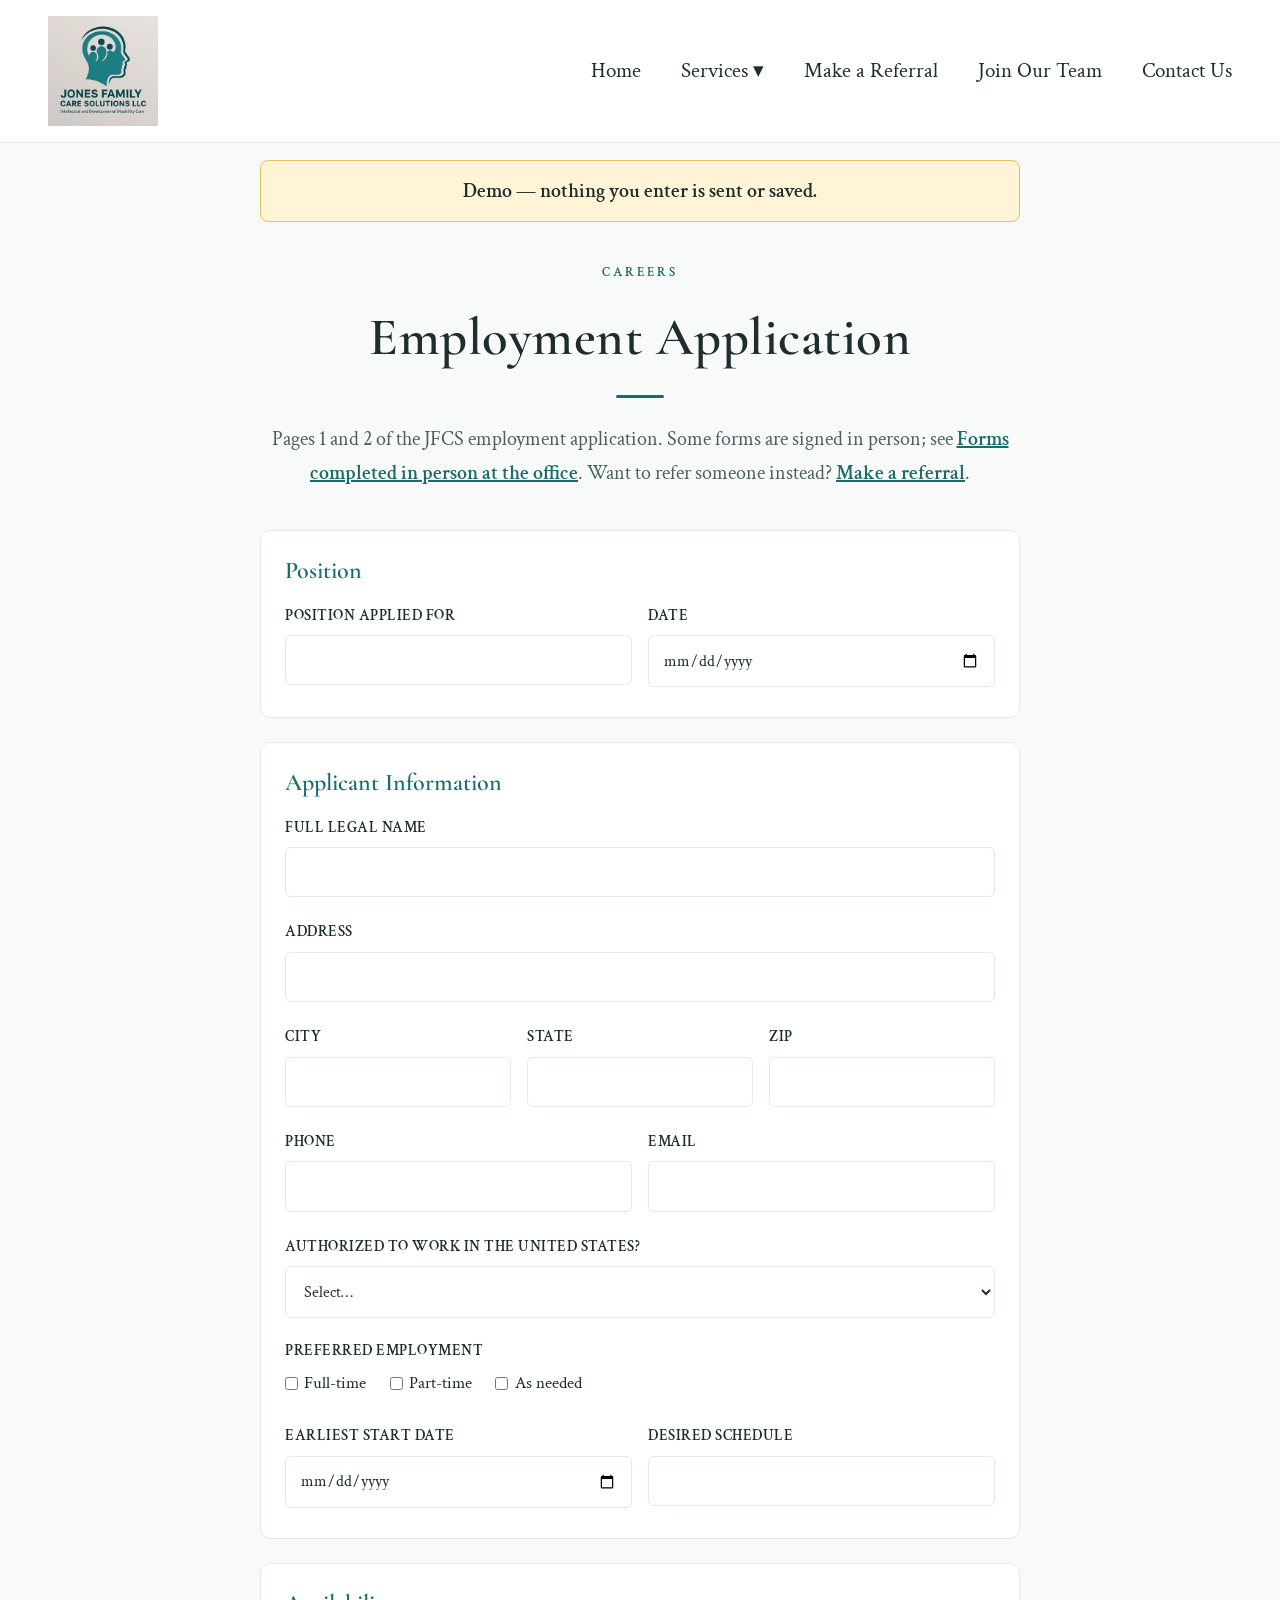
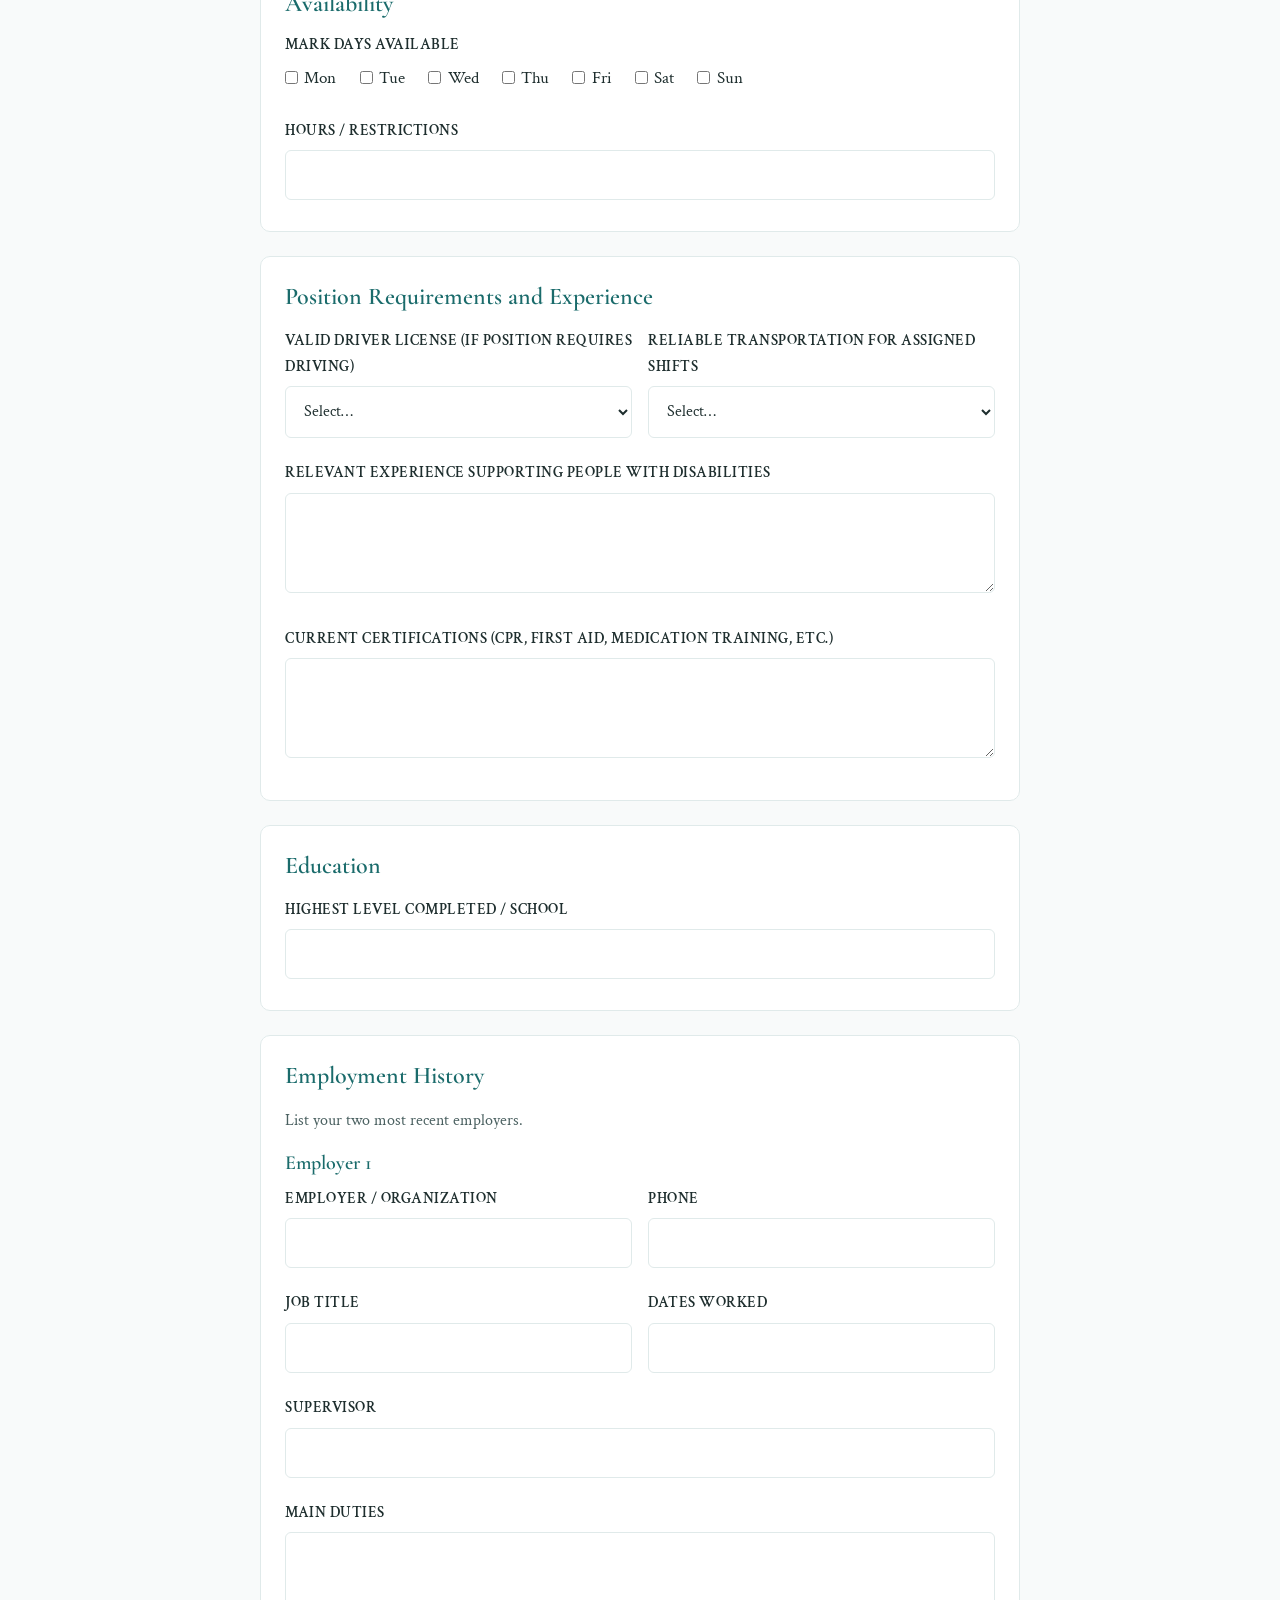
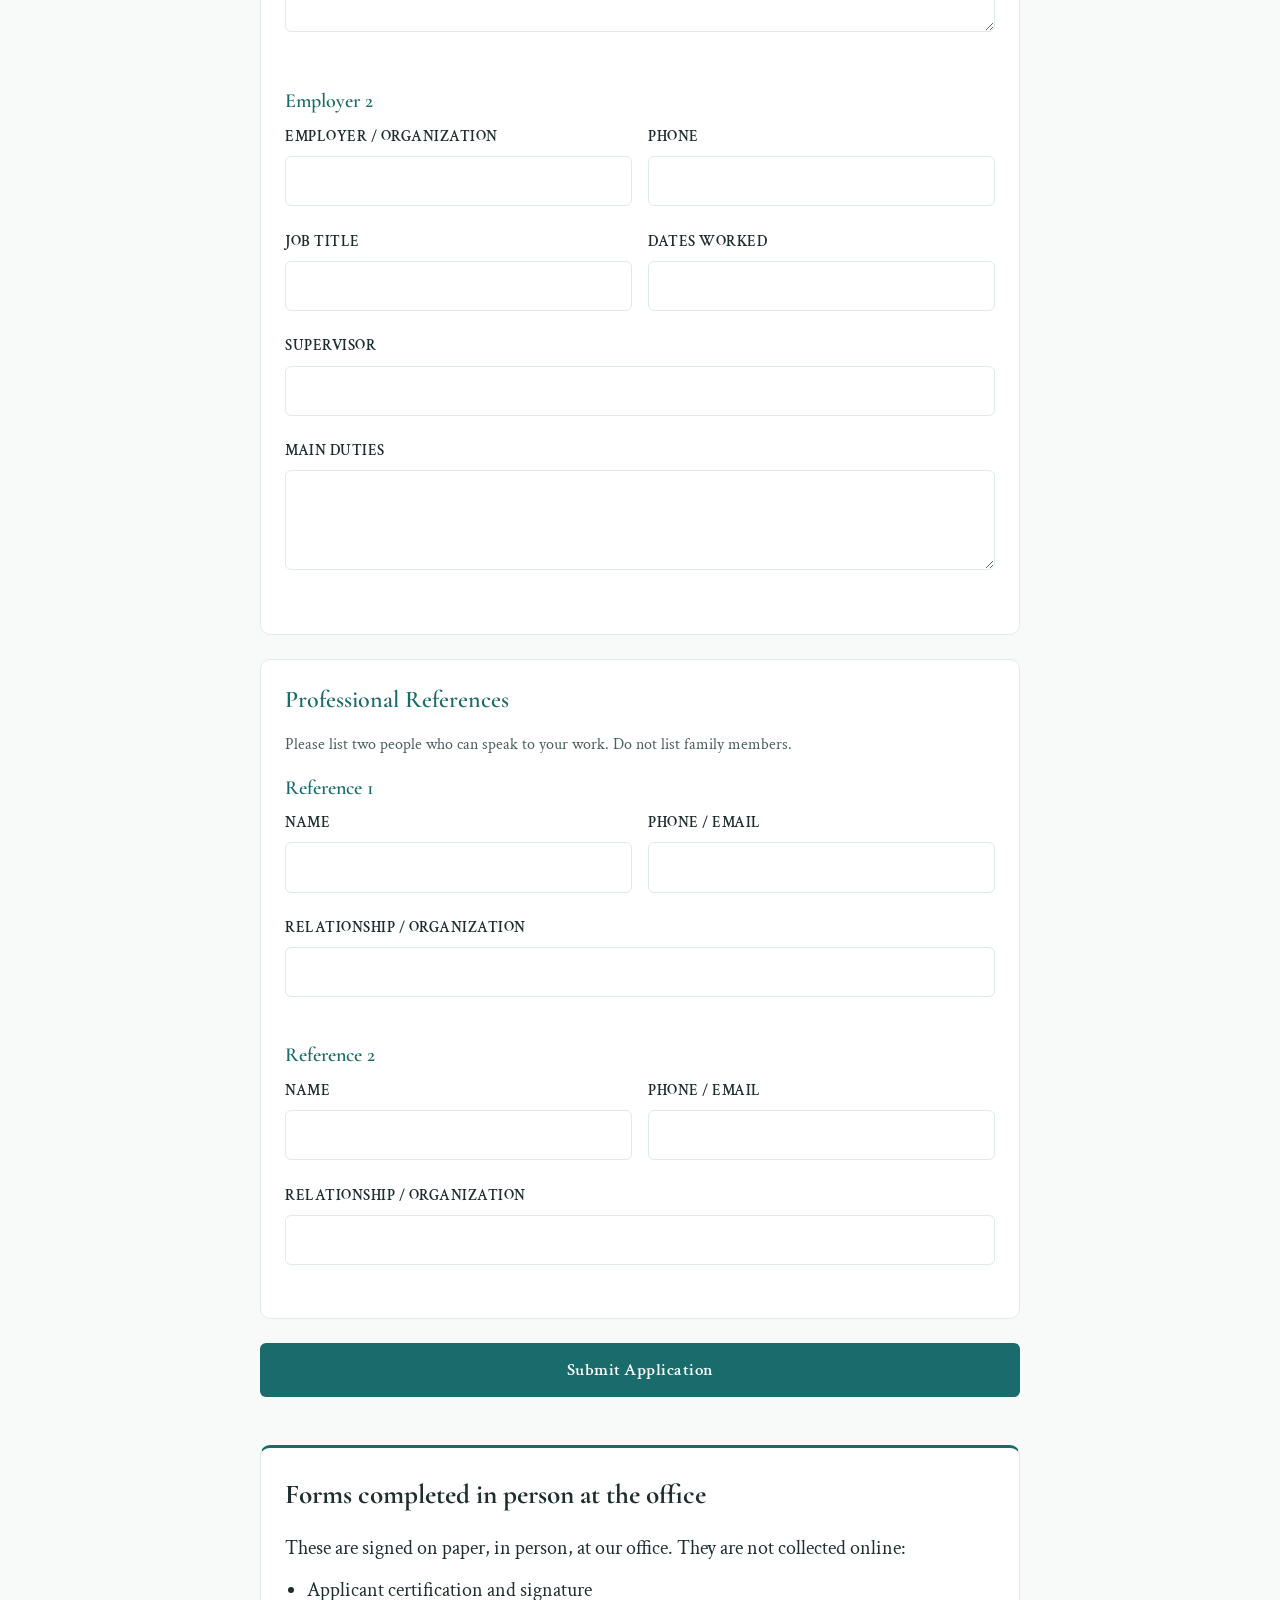
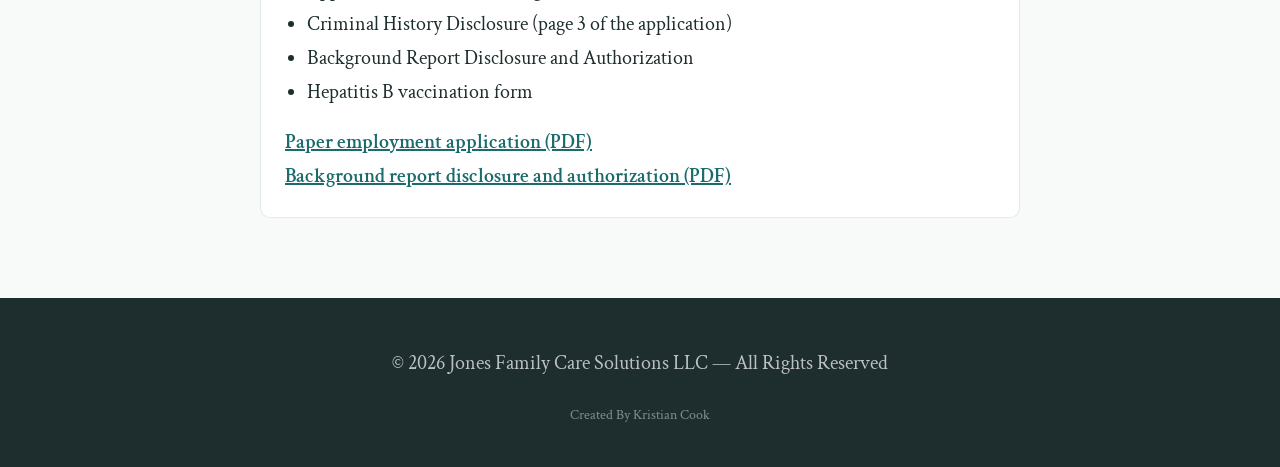
==== apply.html @ 022942f7 "Stage 5 demo: non-sending apply and referral pages - apply.html: pages 1-2 of the JFCS employment ap" ====
<!DOCTYPE html>
<html lang="en">

<head>
    <meta charset="UTF-8">
    <meta name="viewport" content="width=device-width, initial-scale=1.0">
    <title>Employment Application (Demo) | Jones Family Care Solutions LLC</title>
    <meta name="robots" content="noindex">
    <link rel="icon" type="image/x-icon" href="images/favicon/favicon.ico">

    <link rel="preconnect" href="https://fonts.googleapis.com">
    <link rel="preconnect" href="https://fonts.gstatic.com" crossorigin>
    <link
        href="https://fonts.googleapis.com/css2?family=Cormorant+Garamond:wght@300;400;600;700&family=Crimson+Text:wght@400;600&display=swap"
        rel="stylesheet">
    <link rel="stylesheet" href="css/team.css">
    <link rel="stylesheet" href="css/forms.css">
</head>

<body>
    <!-- Navigation -->
    <nav>
        <div class="nav-container">
            <a href="index.html" class="logo-section">
                <div class="logo">
                    <img src="images/logo-300.webp" alt="Jones Family Care Solutions Logo">
                </div>
            </a>
            <div class="menu-toggle" onclick="toggleMenu()">
                <span></span>
                <span></span>
                <span></span>
            </div>
            <ul class="nav-links" id="navLinks">
                <li><a href="index.html">Home</a></li>
                <li class="dropdown">
                    <span class="dropdown-toggle">Services ▾</span>
                    <ul class="dropdown-menu">
                        <li><a href="index.html#our-services">All Services</a></li>
                        <li><a href="index.html#afl">AFL</a></li>
                        <li><a href="index.html#group-home">Group Home</a></li>
                        <li><a href="index.html#community-network">Community Network</a></li>
                        <li><a href="index.html#supportive-employment">Supportive Employment</a></li>
                        <li><a href="index.html#its">ITS</a></li>
                        <li><a href="homes.html">Homes</a></li>
                        <li><a href="daySupport.html">Day Support (Coming Soon)</a></li>
                    </ul>
                </li>
                <li><a href="referral.html">Make a Referral</a></li>
                <li><a href="team.html">Join Our Team</a></li>
                <li><a href="index.html#contact">Contact Us</a></li>
            </ul>
        </div>
    </nav>

    <section class="form-page">
        <div class="form-container">
            <p class="demo-banner" role="note">Demo — nothing you enter is sent or saved.</p>

            <p class="section-eyebrow">Careers</p>
            <h1 class="section-title">Employment Application</h1>
            <p class="form-intro">Pages 1 and 2 of the JFCS employment application. Some forms are signed in person;
                see <a href="#in-person">Forms completed in person at the office</a>. Want to refer someone instead?
                <a href="referral.html">Make a referral</a>.</p>

            <!-- No name attributes: nothing can be submitted, even with JS off. -->
            <form class="demo-form" autocomplete="off">
                <fieldset>
                    <legend>Position</legend>
                    <div class="form-row">
                        <div class="form-group">
                            <label for="position">Position applied for</label>
                            <input type="text" id="position" required>
                        </div>
                        <div class="form-group">
                            <label for="app-date">Date</label>
                            <input type="date" id="app-date">
                        </div>
                    </div>
                </fieldset>

                <fieldset>
                    <legend>Applicant Information</legend>
                    <div class="form-group">
                        <label for="full-name">Full legal name</label>
                        <input type="text" id="full-name" required>
                    </div>
                    <div class="form-group">
                        <label for="address">Address</label>
                        <input type="text" id="address">
                    </div>
                    <div class="form-row">
                        <div class="form-group">
                            <label for="city">City</label>
                            <input type="text" id="city">
                        </div>
                        <div class="form-group">
                            <label for="state">State</label>
                            <input type="text" id="state" maxlength="2" pattern="[A-Za-z]{2}" title="Two-letter state, e.g. NC">
                        </div>
                        <div class="form-group">
                            <label for="zip">ZIP</label>
                            <input type="text" id="zip" inputmode="numeric" pattern="[0-9]{5}(-[0-9]{4})?" title="5-digit ZIP, e.g. 27455">
                        </div>
                    </div>
                    <div class="form-row">
                        <div class="form-group">
                            <label for="phone">Phone</label>
                            <input type="tel" id="phone" required pattern="[0-9()+\-.\s]{7,20}" title="Phone number">
                        </div>
                        <div class="form-group">
                            <label for="email">Email</label>
                            <input type="email" id="email" required>
                        </div>
                    </div>
                    <div class="form-group">
                        <label for="work-auth">Authorized to work in the United States?</label>
                        <select id="work-auth" required>
                            <option value="">Select…</option>
                            <option>Yes</option>
                            <option>No</option>
                        </select>
                    </div>
                    <fieldset class="check-group">
                        <legend>Preferred employment</legend>
                        <label><input type="checkbox"> Full-time</label>
                        <label><input type="checkbox"> Part-time</label>
                        <label><input type="checkbox"> As needed</label>
                    </fieldset>
                    <div class="form-row">
                        <div class="form-group">
                            <label for="start-date">Earliest start date</label>
                            <input type="date" id="start-date">
                        </div>
                        <div class="form-group">
                            <label for="schedule">Desired schedule</label>
                            <input type="text" id="schedule">
                        </div>
                    </div>
                </fieldset>

                <fieldset>
                    <legend>Availability</legend>
                    <fieldset class="check-group">
                        <legend>Mark days available</legend>
                        <label><input type="checkbox"> Mon</label>
                        <label><input type="checkbox"> Tue</label>
                        <label><input type="checkbox"> Wed</label>
                        <label><input type="checkbox"> Thu</label>
                        <label><input type="checkbox"> Fri</label>
                        <label><input type="checkbox"> Sat</label>
                        <label><input type="checkbox"> Sun</label>
                    </fieldset>
                    <div class="form-group">
                        <label for="hours">Hours / restrictions</label>
                        <input type="text" id="hours">
                    </div>
                </fieldset>

                <fieldset>
                    <legend>Position Requirements and Experience</legend>
                    <div class="form-row">
                        <div class="form-group">
                            <label for="driver-license">Valid driver license (if position requires driving)</label>
                            <select id="driver-license">
                                <option value="">Select…</option>
                                <option>Yes</option>
                                <option>No</option>
                            </select>
                        </div>
                        <div class="form-group">
                            <label for="transportation">Reliable transportation for assigned shifts</label>
                            <select id="transportation">
                                <option value="">Select…</option>
                                <option>Yes</option>
                                <option>No</option>
                            </select>
                        </div>
                    </div>
                    <div class="form-group">
                        <label for="experience">Relevant experience supporting people with disabilities</label>
                        <textarea id="experience"></textarea>
                    </div>
                    <div class="form-group">
                        <label for="certifications">Current certifications (CPR, First Aid, medication training, etc.)</label>
                        <textarea id="certifications"></textarea>
                    </div>
                </fieldset>

                <fieldset>
                    <legend>Education</legend>
                    <div class="form-group">
                        <label for="education">Highest level completed / school</label>
                        <input type="text" id="education">
                    </div>
                </fieldset>

                <fieldset>
                    <legend>Employment History</legend>
                    <p class="form-hint">List your two most recent employers.</p>

                    <fieldset class="sub-group">
                        <legend>Employer 1</legend>
                        <div class="form-row">
                            <div class="form-group">
                                <label for="emp1-org">Employer / organization</label>
                                <input type="text" id="emp1-org">
                            </div>
                            <div class="form-group">
                                <label for="emp1-phone">Phone</label>
                                <input type="tel" id="emp1-phone" pattern="[0-9()+\-.\s]{7,20}" title="Phone number">
                            </div>
                        </div>
                        <div class="form-row">
                            <div class="form-group">
                                <label for="emp1-title">Job title</label>
                                <input type="text" id="emp1-title">
                            </div>
                            <div class="form-group">
                                <label for="emp1-dates">Dates worked</label>
                                <input type="text" id="emp1-dates">
                            </div>
                        </div>
                        <div class="form-group">
                            <label for="emp1-supervisor">Supervisor</label>
                            <input type="text" id="emp1-supervisor">
                        </div>
                        <div class="form-group">
                            <label for="emp1-duties">Main duties</label>
                            <textarea id="emp1-duties"></textarea>
                        </div>
                    </fieldset>

                    <fieldset class="sub-group">
                        <legend>Employer 2</legend>
                        <div class="form-row">
                            <div class="form-group">
                                <label for="emp2-org">Employer / organization</label>
                                <input type="text" id="emp2-org">
                            </div>
                            <div class="form-group">
                                <label for="emp2-phone">Phone</label>
                                <input type="tel" id="emp2-phone" pattern="[0-9()+\-.\s]{7,20}" title="Phone number">
                            </div>
                        </div>
                        <div class="form-row">
                            <div class="form-group">
                                <label for="emp2-title">Job title</label>
                                <input type="text" id="emp2-title">
                            </div>
                            <div class="form-group">
                                <label for="emp2-dates">Dates worked</label>
                                <input type="text" id="emp2-dates">
                            </div>
                        </div>
                        <div class="form-group">
                            <label for="emp2-supervisor">Supervisor</label>
                            <input type="text" id="emp2-supervisor">
                        </div>
                        <div class="form-group">
                            <label for="emp2-duties">Main duties</label>
                            <textarea id="emp2-duties"></textarea>
                        </div>
                    </fieldset>
                </fieldset>

                <fieldset>
                    <legend>Professional References</legend>
                    <p class="form-hint">Please list two people who can speak to your work. Do not list family members.</p>

                    <fieldset class="sub-group">
                        <legend>Reference 1</legend>
                        <div class="form-row">
                            <div class="form-group">
                                <label for="ref1-name">Name</label>
                                <input type="text" id="ref1-name">
                            </div>
                            <div class="form-group">
                                <label for="ref1-contact">Phone / email</label>
                                <input type="text" id="ref1-contact">
                            </div>
                        </div>
                        <div class="form-group">
                            <label for="ref1-relationship">Relationship / organization</label>
                            <input type="text" id="ref1-relationship">
                        </div>
                    </fieldset>

                    <fieldset class="sub-group">
                        <legend>Reference 2</legend>
                        <div class="form-row">
                            <div class="form-group">
                                <label for="ref2-name">Name</label>
                                <input type="text" id="ref2-name">
                            </div>
                            <div class="form-group">
                                <label for="ref2-contact">Phone / email</label>
                                <input type="text" id="ref2-contact">
                            </div>
                        </div>
                        <div class="form-group">
                            <label for="ref2-relationship">Relationship / organization</label>
                            <input type="text" id="ref2-relationship">
                        </div>
                    </fieldset>
                </fieldset>

                <button type="submit" class="submit-btn">Submit Application</button>
                <p class="demo-message" role="status" hidden>Demo only — nothing was sent or saved.</p>
            </form>

            <div class="in-person" id="in-person">
                <h2>Forms completed in person at the office</h2>
                <p>These are signed on paper, in person, at our office. They are not collected online:</p>
                <ul>
                    <li>Applicant certification and signature</li>
                    <li>Criminal History Disclosure (page 3 of the application)</li>
                    <li>Background Report Disclosure and Authorization</li>
                    <li>Hepatitis B vaccination form</li>
                </ul>
                <p><a href="docs/JFCS_Employment_Application_Criminal_Disclosure.pdf" target="_blank" rel="noopener">Paper
                        employment application (PDF)</a></p>
                <p><a href="docs/JFCS_Background_Report_Disclosure_Authorization.pdf" target="_blank"
                        rel="noopener">Background report disclosure and authorization (PDF)</a></p>
            </div>
        </div>
    </section>

    <!-- Footer -->
    <footer>
        <p>&copy; 2026 Jones Family Care Solutions LLC — All Rights Reserved</p>
        <p class="created-by">Created By Kristian Cook</p>
    </footer>

    <script src="js/team.js"></script>
    <script src="js/demo-form.js"></script>
</body>

</html>
---- css/team.css ----
:root {
    --teal: #1a6b6b;
    --teal-mid: #2a8f8f;
    --teal-light: #3db8b8;
    --teal-pale: #eef6f6;
    --teal-muted: #c2e0e0;
    --white: #ffffff;
    --off-white: #f8fafa;
    --soft-gray: #f2f5f5;
    --charcoal: #1e2e2e;
    --text-muted: #4a6060;
    --border: #e0eaea;
}

* {
    margin: 0;
    padding: 0;
    box-sizing: border-box;
}

body {
    font-family: 'Crimson Text', serif;
    font-size: 1.25rem;
    color: var(--charcoal);
    line-height: 1.7;
    background: var(--white);
    overflow-x: hidden;
    text-align: center;
}

/* ── NAV ── */
html {
    scroll-padding-top: 150px;
}

nav {
    position: fixed;
    top: 0;
    left: 0;
    right: 0;
    z-index: 1000;
    background: rgba(255, 255, 255, 0.97);
    backdrop-filter: blur(10px);
    border-bottom: 1px solid var(--border);
    animation: slideDown 0.6s ease;
}

@keyframes slideDown {
    from {
        transform: translateY(-100%);
    }

    to {
        transform: translateY(0);
    }
}

.nav-container {
    max-width: 1400px;
    margin: 0 auto;
    display: flex;
    justify-content: space-between;
    align-items: center;
    padding: 1rem 3rem;
}

.logo-section {
    display: flex;
    align-items: center;
    text-decoration: none;
    transition: opacity 0.3s ease;
}

.logo-section:hover {
    opacity: 0.85;
}

.logo {
    width: 110px;
    height: 110px;
    display: flex;
    align-items: center;
    justify-content: center;
}

.logo img {
    width: 100%;
    height: 100%;
    object-fit: contain;
}

.nav-links {
    display: flex;
    gap: 2.5rem;
    list-style: none;
    align-items: center;
}

.nav-links a {
    text-decoration: none;
    color: var(--charcoal);
    font-size: 1.3rem;
    font-weight: 400;
    transition: color 0.2s ease;
    position: relative;
}

.nav-links a::after {
    content: '';
    position: absolute;
    bottom: -4px;
    left: 0;
    width: 0;
    height: 2px;
    background: var(--teal);
    transition: width 0.3s ease;
}

.nav-links a:hover::after {
    width: 100%;
}

.nav-links a:hover {
    color: var(--teal);
}

.menu-toggle {
    display: none;
    flex-direction: column;
    gap: 5px;
    cursor: pointer;
}

.menu-toggle span {
    width: 25px;
    height: 2px;
    background: var(--teal);
    transition: all 0.3s ease;
}

.dropdown {
    position: relative;
}

.dropdown-menu {
    display: none;
    position: absolute;
    top: calc(100% + 4px);
    left: 0;
    background: var(--white);
    border-radius: 8px;
    box-shadow: 0 8px 24px rgba(26, 107, 107, 0.1);
    list-style: none;
    min-width: 180px;
    overflow: hidden;
    border: 1px solid var(--border);
}

.dropdown-menu.open {
    display: block;
}

.dropdown-menu li a {
    display: block;
    padding: 0.8rem 1.2rem;
    white-space: nowrap;
    font-size: 1.1rem;
    color: var(--charcoal);
}

.dropdown-menu li a:hover {
    background: var(--teal-pale);
    color: var(--teal);
}

.dropdown-toggle {
    color: var(--charcoal);
    font-size: 1.3rem;
    font-weight: 400;
    cursor: pointer;
    transition: color 0.2s ease;
}

.dropdown:hover .dropdown-toggle {
    color: var(--teal);
}

/* ── HERO ── */
.hero {
    min-height: 100vh;
    display: flex;
    align-items: center;
    background: var(--off-white);
    position: relative;
    overflow: hidden;
    padding: 10rem 4rem 6rem;
    border-bottom: 1px solid var(--border);
}

.hero::before {
    content: '';
    position: absolute;
    top: -200px;
    right: -200px;
    width: 600px;
    height: 600px;
    border-radius: 50%;
    background: radial-gradient(circle, rgba(61, 184, 184, 0.1) 0%, transparent 70%);
    pointer-events: none;
}

.hero::after {
    content: '';
    position: absolute;
    bottom: -150px;
    left: -150px;
    width: 400px;
    height: 400px;
    border-radius: 50%;
    background: radial-gradient(circle, rgba(26, 107, 107, 0.06) 0%, transparent 70%);
    pointer-events: none;
}

.hero-content {
    max-width: 680px;
    position: relative;
    z-index: 10;
    text-align: left;
    animation: fadeInUp 0.9s ease 0.2s both;
}

@keyframes fadeInUp {
    from {
        opacity: 0;
        transform: translateY(28px);
    }

    to {
        opacity: 1;
        transform: translateY(0);
    }
}

.hero-eyebrow {
    display: inline-block;
    font-size: 0.82rem;
    font-weight: 600;
    letter-spacing: 3px;
    text-transform: uppercase;
    color: var(--teal);
    margin-bottom: 1rem;
    padding: 0.3rem 1rem;
    background: var(--teal-pale);
    border-radius: 4px;
    border: 1px solid var(--teal-muted);
}

.hero h1 {
    font-family: 'Cormorant Garamond', serif;
    font-size: clamp(2.8rem, 6vw, 5rem);
    font-weight: 300;
    color: var(--charcoal);
    line-height: 1.15;
    margin-bottom: 1rem;
    letter-spacing: 0.5px;
}

.hero h1 strong {
    font-weight: 700;
    color: var(--teal);
    display: block;
}

.hero-subtitle {
    font-size: clamp(1.3rem, 2.2vw, 1.55rem);
    color: var(--text-muted);
    margin-bottom: 1rem;
    font-style: italic;
}

.hero-desc {
    font-size: 1.25rem;
    color: var(--text-muted);
    line-height: 1.8;
    margin-bottom: 1.5rem;
    max-width: 560px;
}

.hero-meta {
    margin-bottom: 2rem;
}

.meta-badge {
    display: inline-flex;
    align-items: center;
    gap: 0.5rem;
    background: var(--teal-pale);
    border: 1px solid var(--teal-muted);
    color: var(--teal);
    padding: 0.5rem 1rem;
    border-radius: 50px;
    font-size: 1.1rem;
    font-weight: 600;
}

.meta-badge svg {
    width: 16px;
    height: 16px;
    stroke: var(--teal);
}

.cta-button {
    display: inline-block;
    padding: 0.9rem 2.5rem;
    background: var(--teal);
    color: var(--white);
    text-decoration: none;
    font-size: 1.15rem;
    font-weight: 600;
    border-radius: 6px;
    transition: background 0.2s ease;
    letter-spacing: 0.5px;
    border: none;
    cursor: pointer;
}

.cta-button:hover {
    background: var(--teal-mid);
}

.hero-decoration {
    position: absolute;
    right: -80px;
    top: 50%;
    transform: translateY(-50%);
    z-index: 1;
}

.deco-ring {
    position: absolute;
    border-radius: 50%;
    border: 1px solid rgba(26, 107, 107, 0.15);
}

.deco-ring-1 {
    width: 500px;
    height: 500px;
    top: -250px;
    left: -250px;
}

.deco-ring-2 {
    width: 350px;
    height: 350px;
    top: -175px;
    left: -175px;
    border-color: rgba(26, 107, 107, 0.1);
}

.deco-ring-3 {
    width: 200px;
    height: 200px;
    top: -100px;
    left: -100px;
    border-color: rgba(26, 107, 107, 0.07);
}

/* ── SHARED ── */
.section-eyebrow {
    font-size: 0.8rem;
    font-weight: 600;
    letter-spacing: 3px;
    text-transform: uppercase;
    color: var(--teal);
    text-align: center;
    margin-bottom: 0.6rem;
}

.section-eyebrow.light {
    color: rgba(61, 184, 184, 0.9);
}

.section-title {
    font-family: 'Cormorant Garamond', serif;
    font-size: clamp(2.2rem, 4.2vw, 3.3rem);
    font-weight: 600;
    color: var(--charcoal);
    text-align: center;
    margin-bottom: 3.5rem;
    letter-spacing: 0.5px;
}

.section-title::after {
    content: '';
    display: block;
    width: 48px;
    height: 3px;
    background: var(--teal);
    margin: 0.8rem auto 0;
    border-radius: 2px;
}

.section-title.light {
    color: var(--white);
}

.section-title.light::after {
    background: var(--teal-light);
}

/* ── WHY ── */
.why-section {
    padding: 7rem 2rem;
    background: var(--soft-gray);
}

.why-container {
    max-width: 1200px;
    margin: 0 auto;
}

.why-grid {
    display: grid;
    grid-template-columns: repeat(2, 1fr);
    gap: 2rem;
}

.why-card {
    background: var(--white);
    border-radius: 10px;
    padding: 2.5rem;
    text-align: center;
    border: 1px solid var(--border);
    border-top: 3px solid var(--teal-muted);
    transition: box-shadow 0.3s ease, border-top-color 0.3s ease;
}

.why-card:hover {
    box-shadow: 0 10px 32px rgba(26, 107, 107, 0.1);
    border-top-color: var(--teal);
}

.why-icon {
    width: 52px;
    height: 52px;
    background: var(--teal-pale);
    border-radius: 12px;
    display: flex;
    align-items: center;
    justify-content: center;
    margin: 0 auto 1.2rem;
    border: 1px solid var(--teal-muted);
}

.why-icon svg {
    width: 24px;
    height: 24px;
    stroke: var(--teal);
}

.why-card h3 {
    font-family: 'Cormorant Garamond', serif;
    font-size: 1.55rem;
    font-weight: 600;
    color: var(--charcoal);
    margin-bottom: 0.8rem;
}

.why-card p {
    font-size: 1.2rem;
    color: var(--text-muted);
    line-height: 1.75;
}

/* ── ROLES ── */
.roles-section {
    padding: 7rem 2rem;
    background: var(--white);
}

.roles-container {
    max-width: 1200px;
    margin: 0 auto;
}

.roles-grid {
    display: grid;
    grid-template-columns: repeat(3, 1fr);
    gap: 2rem;
}

.role-card {
    background: var(--off-white);
    border-radius: 10px;
    padding: 2.5rem;
    border: 1px solid var(--border);
    border-left: 3px solid var(--teal-muted);
    transition: box-shadow 0.3s ease, border-left-color 0.3s ease;
    text-align: left;
}

.role-card:hover {
    box-shadow: 0 8px 28px rgba(26, 107, 107, 0.1);
    border-left-color: var(--teal);
}

.role-header {
    display: flex;
    align-items: flex-start;
    gap: 1rem;
    margin-bottom: 1.2rem;
}

.role-icon {
    width: 48px;
    height: 48px;
    background: var(--teal-pale);
    border-radius: 10px;
    display: flex;
    align-items: center;
    justify-content: center;
    flex-shrink: 0;
    border: 1px solid var(--teal-muted);
}

.role-icon svg {
    width: 22px;
    height: 22px;
    stroke: var(--teal);
}

.role-card h3 {
    font-family: 'Cormorant Garamond', serif;
    font-size: 1.5rem;
    font-weight: 600;
    color: var(--charcoal);
    margin-bottom: 0.3rem;
}

.role-tag {
    display: inline-block;
    padding: 0.2rem 0.8rem;
    background: var(--teal-pale);
    color: var(--teal);
    font-size: 0.8rem;
    font-weight: 600;
    border-radius: 20px;
    letter-spacing: 0.5px;
    border: 1px solid var(--teal-muted);
}

.role-card p {
    font-size: 1.2rem;
    color: var(--text-muted);
    line-height: 1.75;
}

/* ── APPLY ── */
.apply-section {
    padding: 7rem 2rem;
    background: var(--teal);
    position: relative;
    overflow: hidden;
}

.apply-section::before {
    content: '';
    position: absolute;
    inset: 0;
    background: radial-gradient(circle at 80% 20%, rgba(61, 184, 184, 0.15) 0%, transparent 50%);
    pointer-events: none;
}

.apply-container {
    max-width: 600px;
    margin: 0 auto;
    position: relative;
    z-index: 1;
}

.apply-subtitle {
    text-align: center;
    color: rgba(255, 255, 255, 0.7);
    font-size: 1.25rem;
    margin-bottom: 2.5rem;
}

.apply-btn {
    display: inline-block;
    padding: 1rem 3rem;
    background: var(--white);
    color: var(--teal);
    text-decoration: none;
    font-size: 1.2rem;
    font-weight: 600;
    border-radius: 6px;
    transition: background 0.2s ease, color 0.2s ease;
    letter-spacing: 0.5px;
}

.apply-btn:hover {
    background: var(--teal-pale);
}

/* ── FOOTER ── */
footer {
    background: var(--charcoal);
    color: white;
    padding: 3rem 2rem 2rem;
    text-align: center;
}

footer p {
    margin-bottom: 0.5rem;
    opacity: 0.7;
}

footer a {
    text-decoration: none;
}

.created-by {
    margin-top: 1.5rem;
    font-size: 0.85rem;
    opacity: 0.45;
}

/* ── RESPONSIVE ── */
@media (max-width: 968px) {
    .nav-links {
        position: fixed;
        top: 124px;
        left: -100%;
        flex-direction: column;
        background: var(--white);
        width: 100%;
        padding: 2rem;
        gap: 1.5rem;
        transition: left 0.3s ease;
        box-shadow: 0 8px 24px rgba(0, 0, 0, 0.08);
        border-top: 1px solid var(--border);
        max-height: calc(100vh - 124px);
        overflow-y: auto;
    }

    .nav-links.active {
        left: 0;
    }

    .dropdown-menu {
        position: static;
        margin-top: 0.5rem;
        box-shadow: none;
    }

    .menu-toggle {
        display: flex;
    }

    .nav-container {
        padding: 1rem 2rem;
    }

    .logo {
        width: 92px;
        height: 92px;
    }

    .hero {
        padding: 9rem 2rem 4rem;
    }

    .hero-decoration {
        display: none;
    }

    .why-grid {
        grid-template-columns: 1fr;
    }

    .roles-grid {
        grid-template-columns: 1fr;
    }
}

@media (max-width: 640px) {
    .logo {
        width: 76px;
        height: 76px;
    }

    .nav-links {
        top: 108px;
        max-height: calc(100vh - 108px);
    }
}
---- css/forms.css ----
/* Shared by apply.html and referral.html (loaded after team.css) */
.form-page {
    padding: 10rem 2rem 5rem;
    background: var(--off-white);
    text-align: left;
}

.form-container {
    max-width: 760px;
    margin: 0 auto;
}

.demo-banner {
    background: #fff4d6;
    border: 1px solid #e3c25c;
    color: var(--charcoal);
    padding: 0.8rem 1.2rem;
    border-radius: 8px;
    font-weight: 600;
    text-align: center;
    margin-bottom: 2.5rem;
}

.form-intro {
    text-align: center;
    color: var(--text-muted);
    margin: -2rem 0 2.5rem;
}

.form-intro a,
.in-person a {
    color: var(--teal);
    font-weight: 600;
}

.demo-form fieldset {
    border: 1px solid var(--border);
    border-radius: 10px;
    background: var(--white);
    padding: 1.5rem 1.5rem 0.5rem;
    margin-bottom: 1.5rem;
    min-width: 0;
}

.demo-form legend {
    font-family: 'Cormorant Garamond', serif;
    font-size: 1.5rem;
    font-weight: 600;
    color: var(--teal);
    float: left;
    width: 100%;
    margin-bottom: 1rem;
    line-height: 1.3;
}

.demo-form legend + * {
    clear: both;
}

.form-hint {
    font-size: 1rem;
    color: var(--text-muted);
    margin-bottom: 1rem;
}

.form-notice {
    font-weight: 600;
    color: var(--charcoal);
}

.form-row {
    display: grid;
    grid-template-columns: repeat(auto-fit, minmax(200px, 1fr));
    gap: 0 1rem;
}

.form-group {
    margin-bottom: 1.4rem;
}

.form-group label,
.demo-form .check-group legend {
    display: block;
    font-family: 'Crimson Text', serif;
    font-weight: 600;
    color: var(--charcoal);
    margin-bottom: 0.4rem;
    font-size: 0.95rem;
    text-transform: uppercase;
    letter-spacing: 0.5px;
    padding: 0;
}

.form-group input,
.form-group textarea,
.form-group select {
    width: 100%;
    padding: 0.85rem;
    border: 1.5px solid var(--border);
    border-radius: 6px;
    font-family: 'Crimson Text', serif;
    font-size: 1rem;
    background: var(--white);
    transition: border-color 0.2s ease;
    color: var(--charcoal);
}

.form-group input:focus,
.form-group textarea:focus,
.form-group select:focus {
    outline: none;
    border-color: var(--teal);
    box-shadow: 0 0 0 3px rgba(26, 107, 107, 0.08);
}

.form-group textarea {
    resize: vertical;
    min-height: 100px;
}

.demo-form .check-group,
.demo-form .sub-group {
    border: 0;
    background: none;
    padding: 0;
    margin: 0 0 1.4rem;
}

.demo-form .sub-group legend {
    font-size: 1.25rem;
    padding: 0;
    margin-bottom: 0.6rem;
}

.check-group label {
    display: inline-flex;
    align-items: center;
    gap: 0.4rem;
    margin-right: 1.2rem;
    font-size: 1.05rem;
}

.submit-btn {
    width: 100%;
    padding: 1rem;
    background: var(--teal);
    color: var(--white);
    border: none;
    border-radius: 6px;
    font-size: 1.05rem;
    font-weight: 600;
    cursor: pointer;
    transition: background 0.2s ease;
    letter-spacing: 0.5px;
    font-family: 'Crimson Text', serif;
}

.submit-btn:hover {
    background: var(--teal-mid);
}

.demo-message {
    margin-top: 1rem;
    padding: 1rem;
    background: var(--teal-pale);
    border: 1px solid var(--teal-muted);
    border-radius: 8px;
    text-align: center;
    font-weight: 600;
    color: var(--teal);
}

.in-person {
    margin-top: 3rem;
    padding: 1.5rem;
    background: var(--white);
    border: 1px solid var(--border);
    border-top: 3px solid var(--teal);
    border-radius: 10px;
}

.in-person h2 {
    font-family: 'Cormorant Garamond', serif;
    font-size: 1.7rem;
    color: var(--charcoal);
    margin-bottom: 0.8rem;
}

.in-person ul {
    margin: 0.5rem 0 1rem 1.4rem;
}

@media (max-width: 968px) {
    .form-page {
        padding-top: 9rem;
    }
}

@media (max-width: 640px) {
    .form-page {
        padding: 8rem 1rem 4rem;
    }

    .demo-form fieldset {
        padding: 1.2rem 1rem 0.3rem;
    }
}
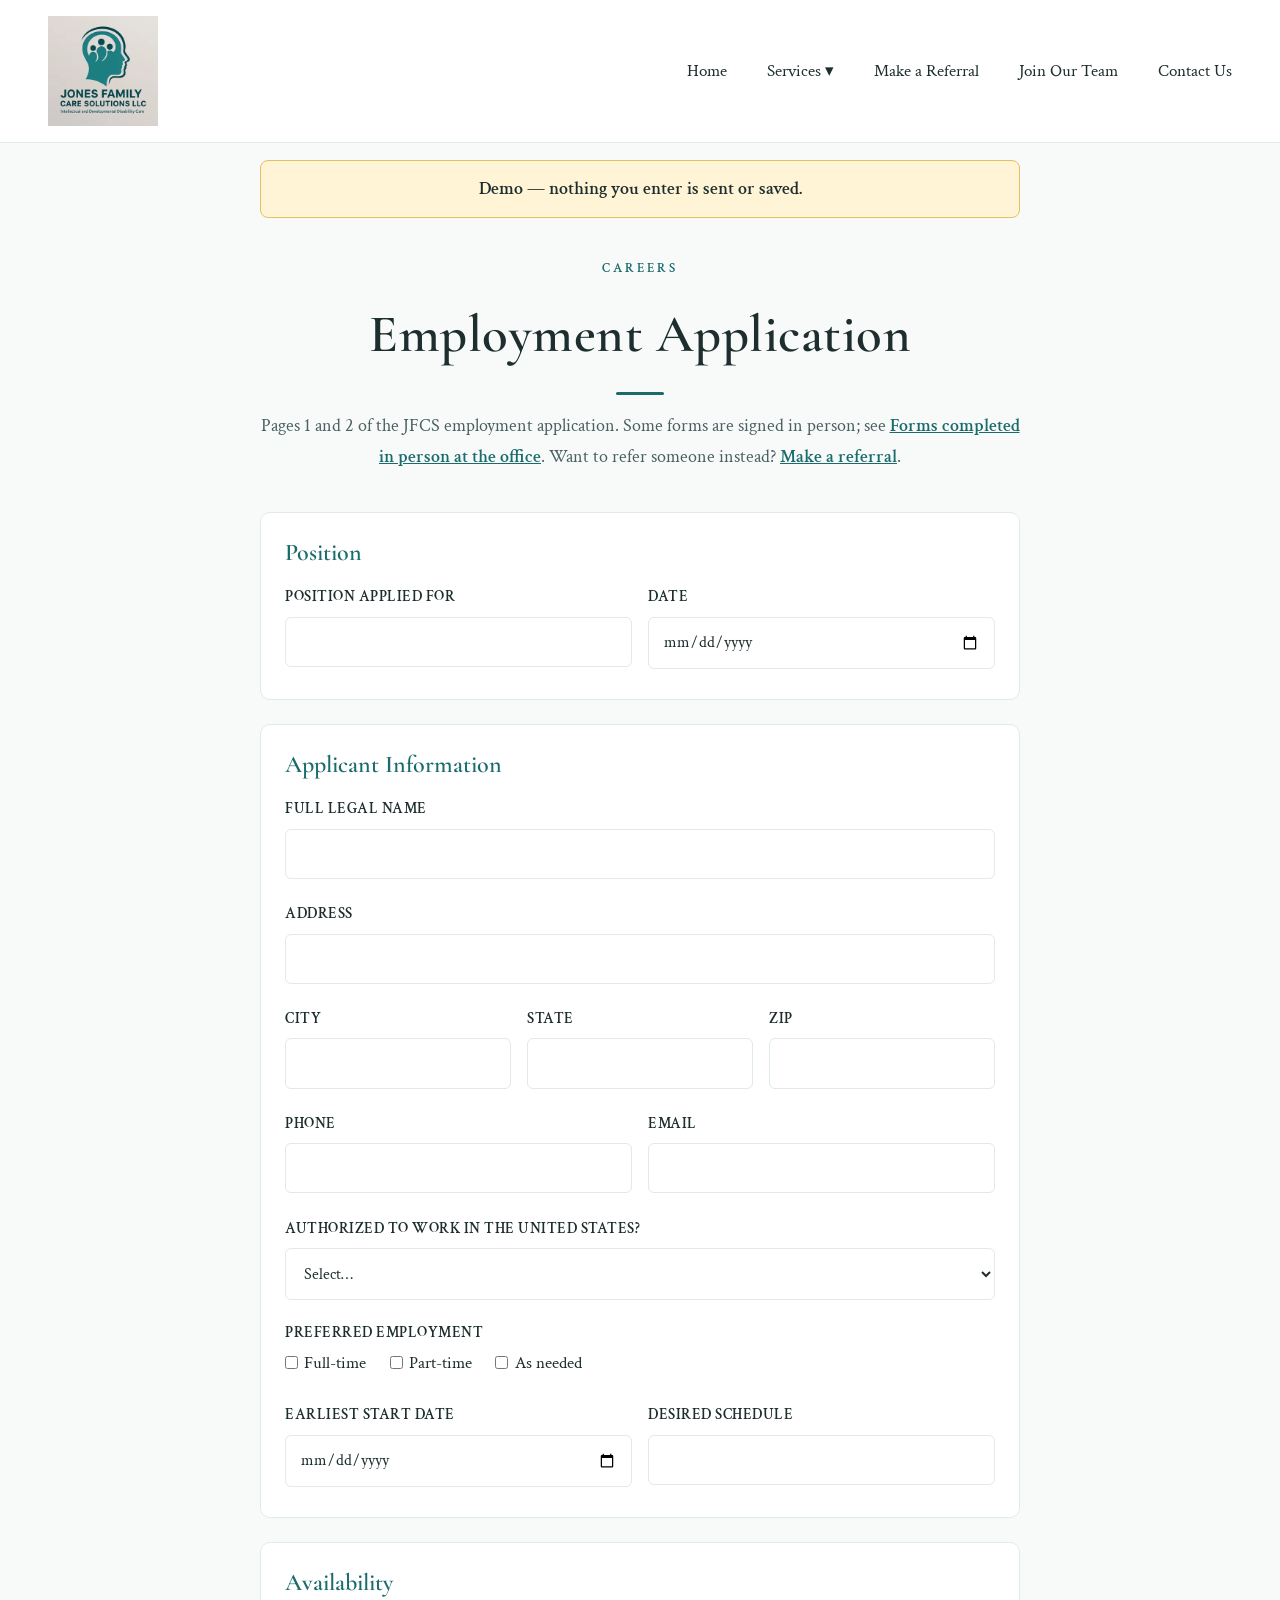
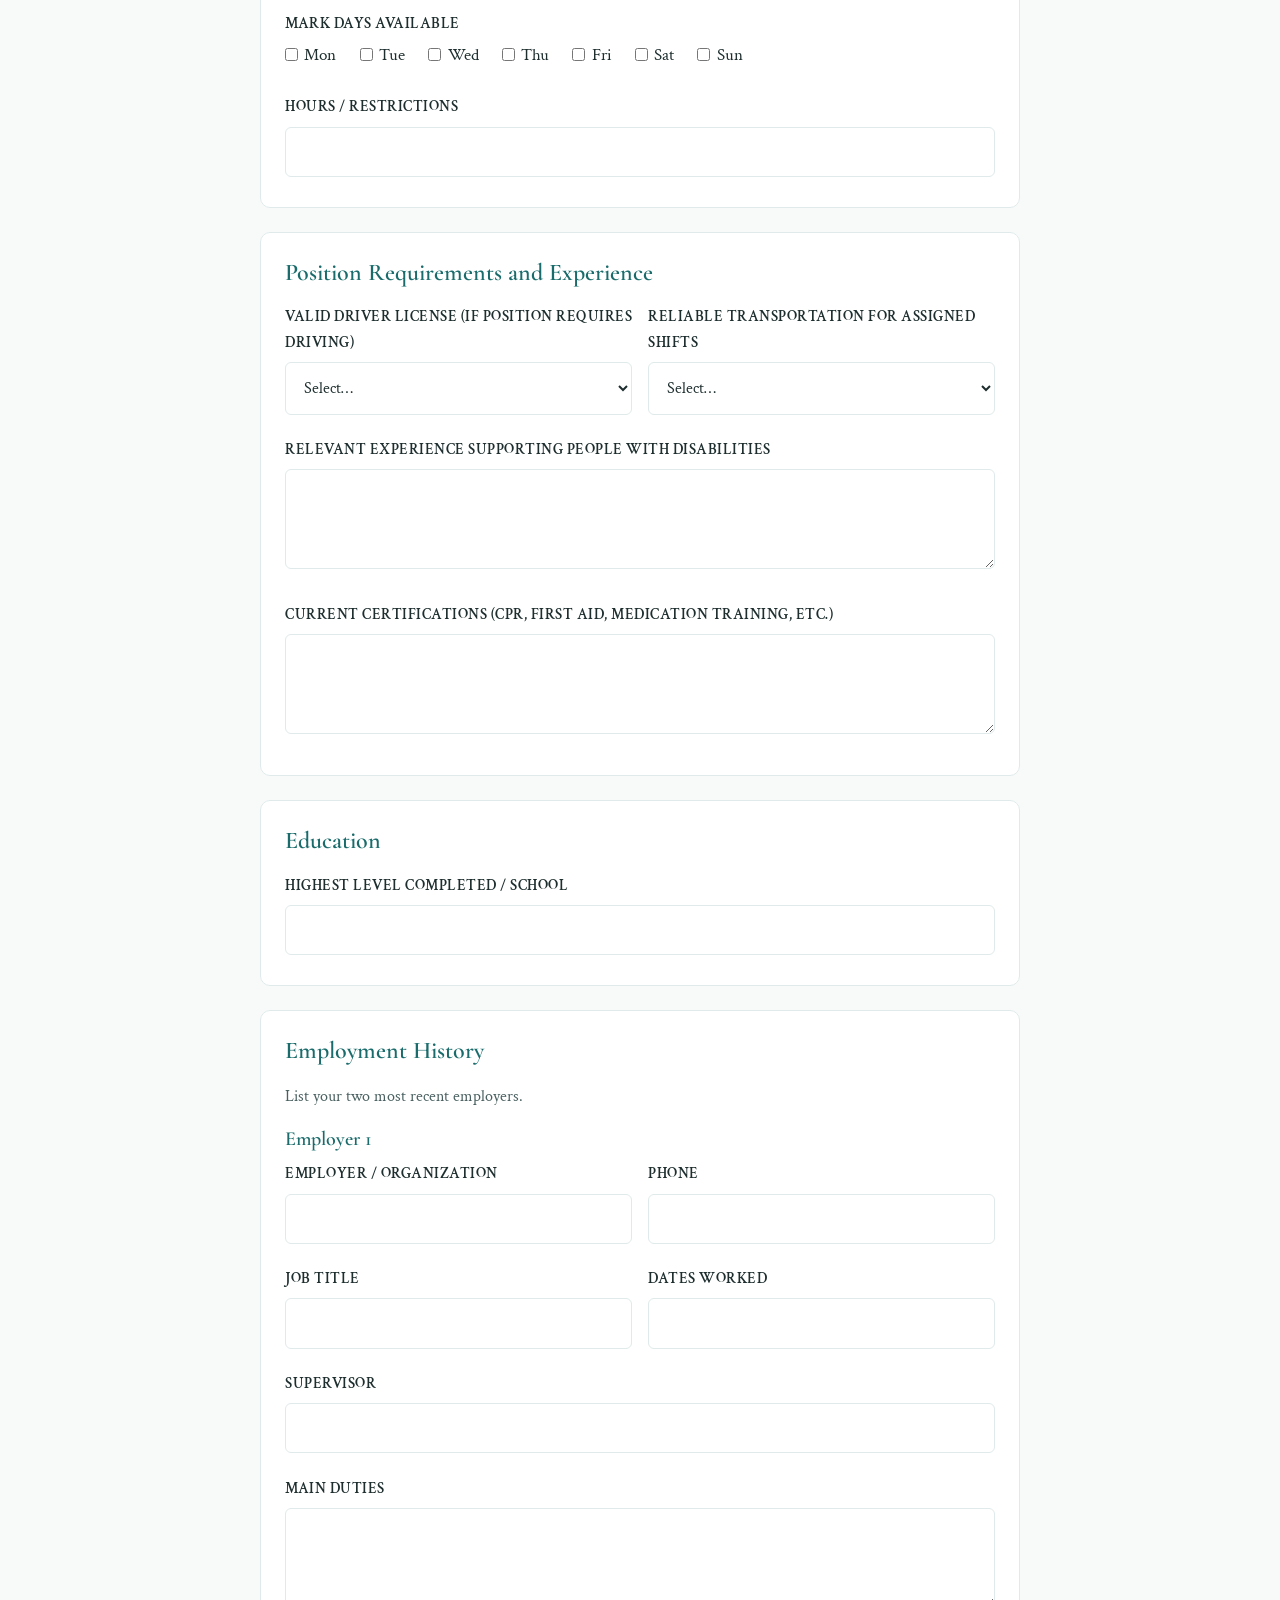
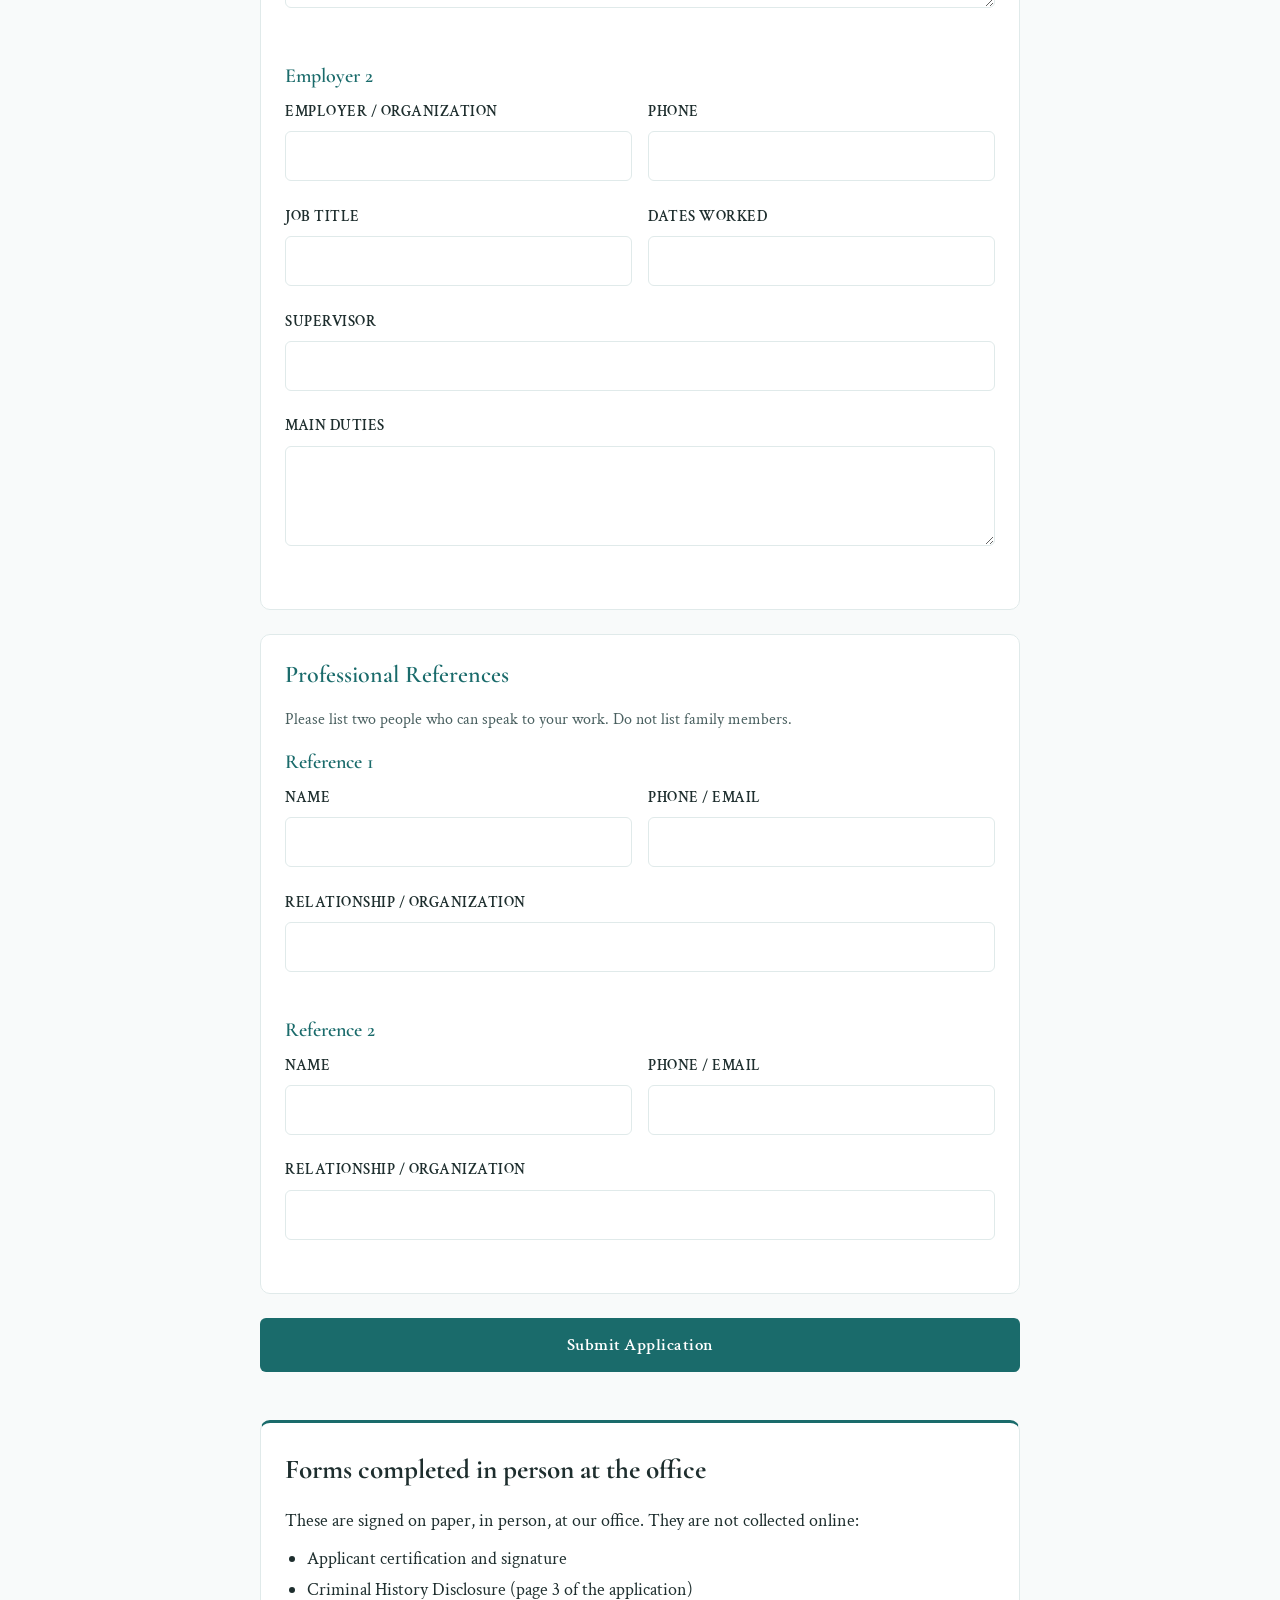
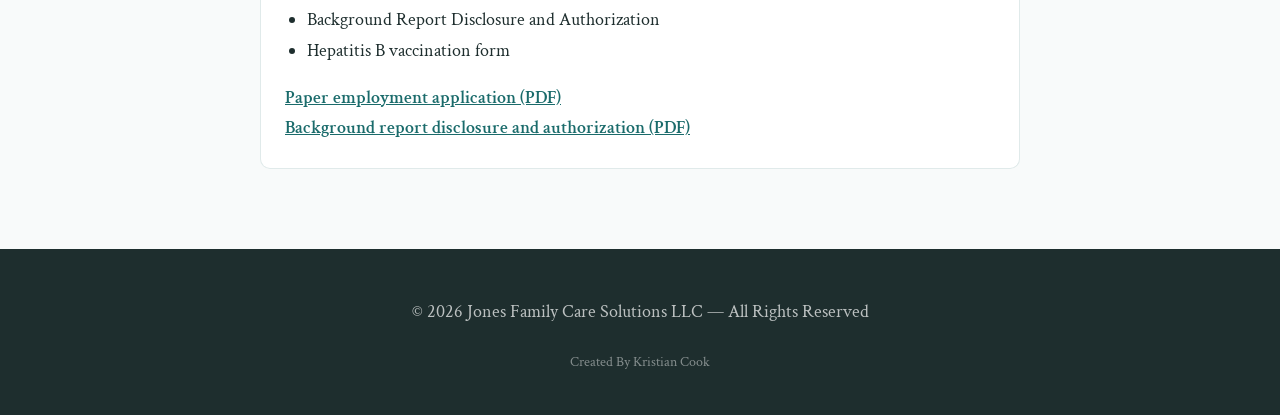
==== commit 4a1ec3b7: "D1 (demo): apply and referral load base.css and forms.css only Drop team.css from both demo pages; e" ====
--- a/apply.html
+++ b/apply.html
@@ -13,7 +13,7 @@
     <link
         href="https://fonts.googleapis.com/css2?family=Cormorant+Garamond:wght@300;400;600;700&family=Crimson+Text:wght@400;600&display=swap"
         rel="stylesheet">
-    <link rel="stylesheet" href="css/team.css">
+    <link rel="stylesheet" href="css/base.css">
     <link rel="stylesheet" href="css/forms.css">
 </head>
 
--- a/css/base.css
+++ b/css/base.css
@@ -0,0 +1,422 @@
+/* Shared by every page; load before the page stylesheet. */
+:root {
+    --teal: #1a6b6b;
+    --teal-mid: #2a8f8f;
+    --teal-light: #3db8b8;
+    --teal-pale: #eef6f6;
+    --teal-muted: #c2e0e0;
+    --white: #ffffff;
+    --off-white: #f8fafa;
+    --soft-gray: #f2f5f5;
+    --charcoal: #1e2e2e;
+    --text-muted: #4a6060;
+    --border: #e0eaea;
+}
+
+* {
+    margin: 0;
+    padding: 0;
+    box-sizing: border-box;
+}
+
+nav {
+    position: fixed;
+    top: 0;
+    left: 0;
+    right: 0;
+    z-index: 1000;
+    background: rgba(255, 255, 255, 0.97);
+    backdrop-filter: blur(10px);
+    border-bottom: 1px solid var(--border);
+    animation: slideDown 0.6s ease;
+}
+
+@keyframes slideDown {
+    from {
+        transform: translateY(-100%);
+    }
+
+    to {
+        transform: translateY(0);
+    }
+}
+
+.nav-container {
+    max-width: 1400px;
+    margin: 0 auto;
+    display: flex;
+    justify-content: space-between;
+    align-items: center;
+    padding: 1rem 3rem;
+}
+
+.logo-section {
+    display: flex;
+    align-items: center;
+    text-decoration: none;
+    transition: opacity 0.3s ease;
+}
+
+.logo-section:hover {
+    opacity: 0.85;
+}
+
+.logo {
+    width: 110px;
+    height: 110px;
+    display: flex;
+    align-items: center;
+    justify-content: center;
+}
+
+.logo img {
+    width: 100%;
+    height: 100%;
+    object-fit: contain;
+}
+
+.nav-links {
+    display: flex;
+    gap: 2.5rem;
+    list-style: none;
+    align-items: center;
+}
+
+.nav-links a:hover::after {
+    width: 100%;
+}
+
+.nav-links a:hover {
+    color: var(--teal);
+}
+
+.menu-toggle {
+    display: none;
+    flex-direction: column;
+    gap: 5px;
+    cursor: pointer;
+}
+
+.menu-toggle span {
+    width: 25px;
+    height: 2px;
+    background: var(--teal);
+    transition: all 0.3s ease;
+}
+
+.dropdown {
+    position: relative;
+}
+
+.dropdown-menu.open {
+    display: block;
+}
+
+.dropdown-menu li a:hover {
+    background: var(--teal-pale);
+    color: var(--teal);
+}
+
+.dropdown:hover .dropdown-toggle {
+    color: var(--teal);
+}
+
+.hero h1 strong {
+    font-weight: 700;
+    color: var(--teal);
+    display: block;
+}
+
+footer {
+    background: var(--charcoal);
+    color: white;
+    padding: 3rem 2rem 2rem;
+    text-align: center;
+}
+
+footer p {
+    margin-bottom: 0.5rem;
+    opacity: 0.7;
+}
+
+.created-by {
+    margin-top: 1.5rem;
+    font-size: 0.85rem;
+    opacity: 0.45;
+}
+
+html {
+    scroll-padding-top: 150px;
+}
+
+body {
+    font-family: 'Crimson Text', serif;
+    font-size: 1.125rem;
+    color: var(--charcoal);
+    line-height: 1.7;
+    background: var(--white);
+    overflow-x: hidden;
+}
+
+.nav-links a {
+    text-decoration: none;
+    color: var(--charcoal);
+    font-size: 1.05rem;
+    font-weight: 400;
+    transition: color 0.2s ease;
+    position: relative;
+}
+
+.nav-links a::after {
+    content: '';
+    position: absolute;
+    bottom: -3px;
+    left: 0;
+    width: 0;
+    height: 2px;
+    background: var(--teal);
+    transition: width 0.3s ease;
+}
+
+.dropdown-menu {
+    display: none;
+    position: absolute;
+    top: calc(100% + 4px);
+    left: 0;
+    background: var(--white);
+    border-radius: 8px;
+    box-shadow: 0 8px 24px rgba(26, 107, 107, 0.1);
+    list-style: none;
+    min-width: 180px;
+    overflow: hidden;
+    border: 1px solid var(--border);
+}
+
+.dropdown-menu li a {
+    display: block;
+    padding: 0.8rem 1.2rem;
+    white-space: nowrap;
+    font-size: 1rem;
+    color: var(--charcoal);
+}
+
+.dropdown-toggle {
+    color: var(--charcoal);
+    font-size: 1.05rem;
+    font-weight: 400;
+    cursor: pointer;
+    transition: color 0.2s ease;
+}
+
+/* Hero type, padding and background circle; each page's CSS keeps its own hero layout. */
+.hero {
+    padding: 10rem 4rem 4rem;
+}
+
+.hero::before {
+    content: '';
+    position: absolute;
+    top: -200px;
+    right: -200px;
+    width: 600px;
+    height: 600px;
+    border-radius: 50%;
+    background: radial-gradient(circle, rgba(61, 184, 184, 0.1) 0%, transparent 70%);
+    pointer-events: none;
+}
+
+.hero-content {
+    animation: fadeInUp 0.9s ease 0.2s both;
+}
+
+@keyframes fadeInUp {
+    from {
+        opacity: 0;
+        transform: translateY(24px);
+    }
+
+    to {
+        opacity: 1;
+        transform: translateY(0);
+    }
+}
+
+.hero h1 {
+    font-family: 'Cormorant Garamond', serif;
+    font-size: clamp(2.8rem, 6vw, 5rem);
+    font-weight: 300;
+    color: var(--charcoal);
+    line-height: 1.15;
+    letter-spacing: 0.5px;
+}
+
+.hero-subtitle {
+    font-size: clamp(1.2rem, 2.1vw, 1.5rem);
+    color: var(--text-muted);
+    font-style: normal;
+}
+
+.cta-button {
+    display: inline-block;
+    padding: 0.9rem 2.5rem;
+    background: var(--teal);
+    color: var(--white);
+    text-decoration: none;
+    font-size: 1.05rem;
+    font-weight: 600;
+    border-radius: 6px;
+    transition: background 0.2s ease;
+    letter-spacing: 0.5px;
+    border: none;
+    cursor: pointer;
+}
+
+.cta-button:hover {
+    background: var(--teal-mid);
+}
+
+.section-eyebrow {
+    font-size: 0.8rem;
+    font-weight: 600;
+    letter-spacing: 3px;
+    text-transform: uppercase;
+    color: var(--teal);
+    text-align: center;
+    margin-bottom: 0.6rem;
+}
+
+.section-title {
+    font-family: 'Cormorant Garamond', serif;
+    font-size: clamp(2.2rem, 4.2vw, 3.3rem);
+    font-weight: 600;
+    color: var(--charcoal);
+    text-align: center;
+    margin-bottom: 3rem;
+    letter-spacing: 0.5px;
+}
+
+.section-title::after {
+    content: '';
+    display: block;
+    width: 48px;
+    height: 3px;
+    background: var(--teal);
+    margin: 0.8rem auto 0;
+    border-radius: 2px;
+}
+
+/* Photo with an "Illustrative image" caption; pages set its size and placement. */
+.photo-figure {
+    margin: 0;
+    position: relative;
+    z-index: 10;
+}
+
+.photo-figure img {
+    display: block;
+    width: 100%;
+    height: auto;
+    border-radius: 10px;
+}
+
+.photo-figure figcaption {
+    margin-top: 0.5rem;
+    font-size: 0.85rem;
+    color: var(--text-muted);
+    text-align: center;
+}
+
+.services-grid {
+    display: grid;
+    grid-template-columns: repeat(auto-fit, minmax(min(300px, 100%), 1fr));
+}
+
+.service-card {
+    background: var(--white);
+    border-radius: 10px;
+    padding: 2.5rem;
+    border: 1px solid var(--border);
+    border-top: 3px solid var(--teal-muted);
+    transition: box-shadow 0.3s ease, border-top-color 0.3s ease;
+}
+
+.service-card:hover {
+    box-shadow: 0 8px 28px rgba(26, 107, 107, 0.1);
+    border-top-color: var(--teal);
+}
+
+.service-card h3 {
+    font-family: 'Cormorant Garamond', serif;
+    font-size: 1.6rem;
+    font-weight: 600;
+    color: var(--teal);
+    margin-bottom: 1rem;
+}
+
+.service-card p {
+    font-size: 1.05rem;
+    line-height: 1.75;
+    color: var(--text-muted);
+}
+
+@media (max-width: 968px) {
+    .nav-links {
+        position: fixed;
+        top: 124px;
+        left: -100%;
+        flex-direction: column;
+        background: var(--white);
+        width: 100%;
+        padding: 2rem;
+        gap: 1.5rem;
+        transition: left 0.3s ease;
+        box-shadow: 0 8px 24px rgba(0, 0, 0, 0.08);
+        border-top: 1px solid var(--border);
+        max-height: calc(100vh - 124px);
+        overflow-y: auto;
+        text-align: center;
+    }
+
+    .nav-links.active {
+        left: 0;
+    }
+
+    .dropdown-menu {
+        position: static;
+        margin-top: 0.5rem;
+        box-shadow: none;
+    }
+
+    .hero {
+        padding: 9rem 2rem 4rem;
+    }
+
+    .menu-toggle {
+        display: flex;
+    }
+
+    .nav-container {
+        padding: 1rem 2rem;
+    }
+
+    .logo {
+        width: 92px;
+        height: 92px;
+    }
+}
+
+@media (max-width: 640px) {
+    .logo {
+        width: 76px;
+        height: 76px;
+    }
+
+    .nav-links {
+        top: 108px;
+        max-height: calc(100vh - 108px);
+    }
+
+    .hero {
+        padding: 8rem 1.5rem 3rem;
+    }
+}
--- a/css/forms.css
+++ b/css/forms.css
@@ -1,4 +1,4 @@
-/* Shared by apply.html and referral.html (loaded after team.css) */
+/* Shared by apply.html and referral.html (loaded after base.css) */
 .form-page {
     padding: 10rem 2rem 5rem;
     background: var(--off-white);
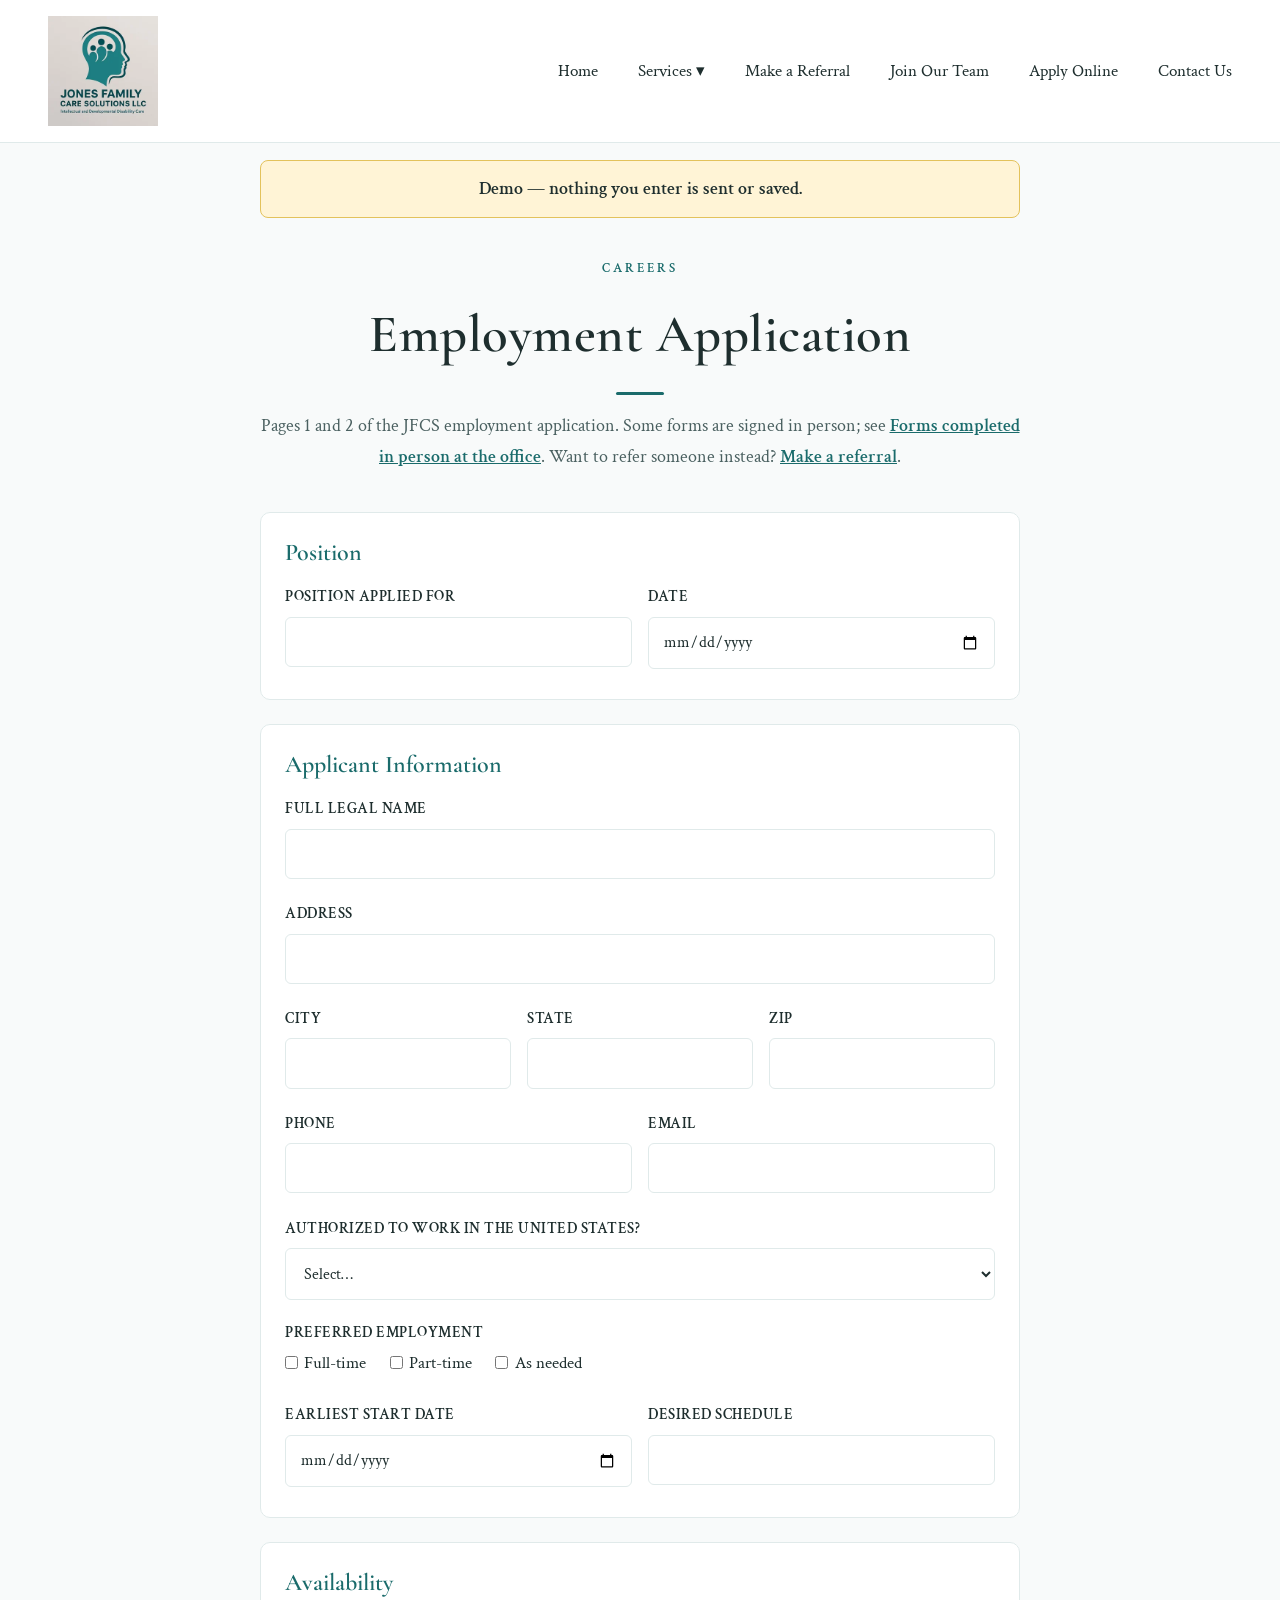
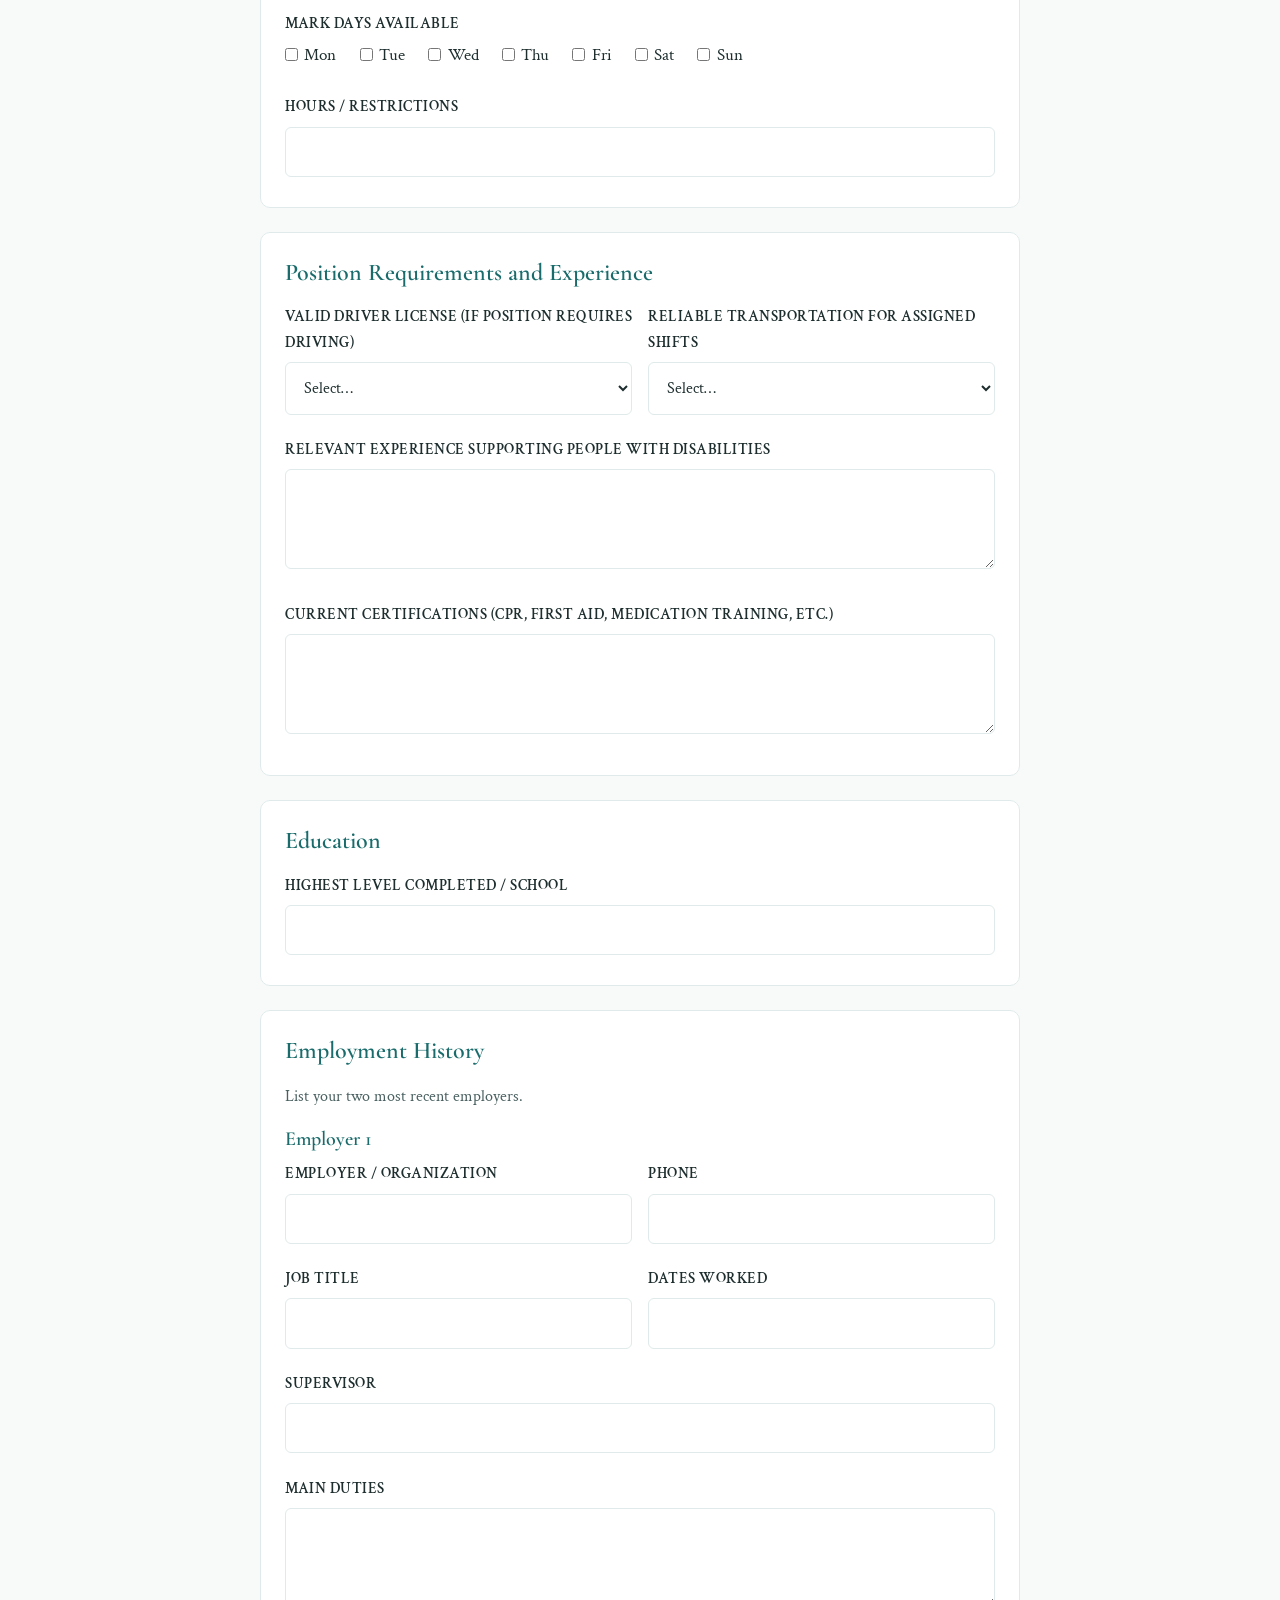
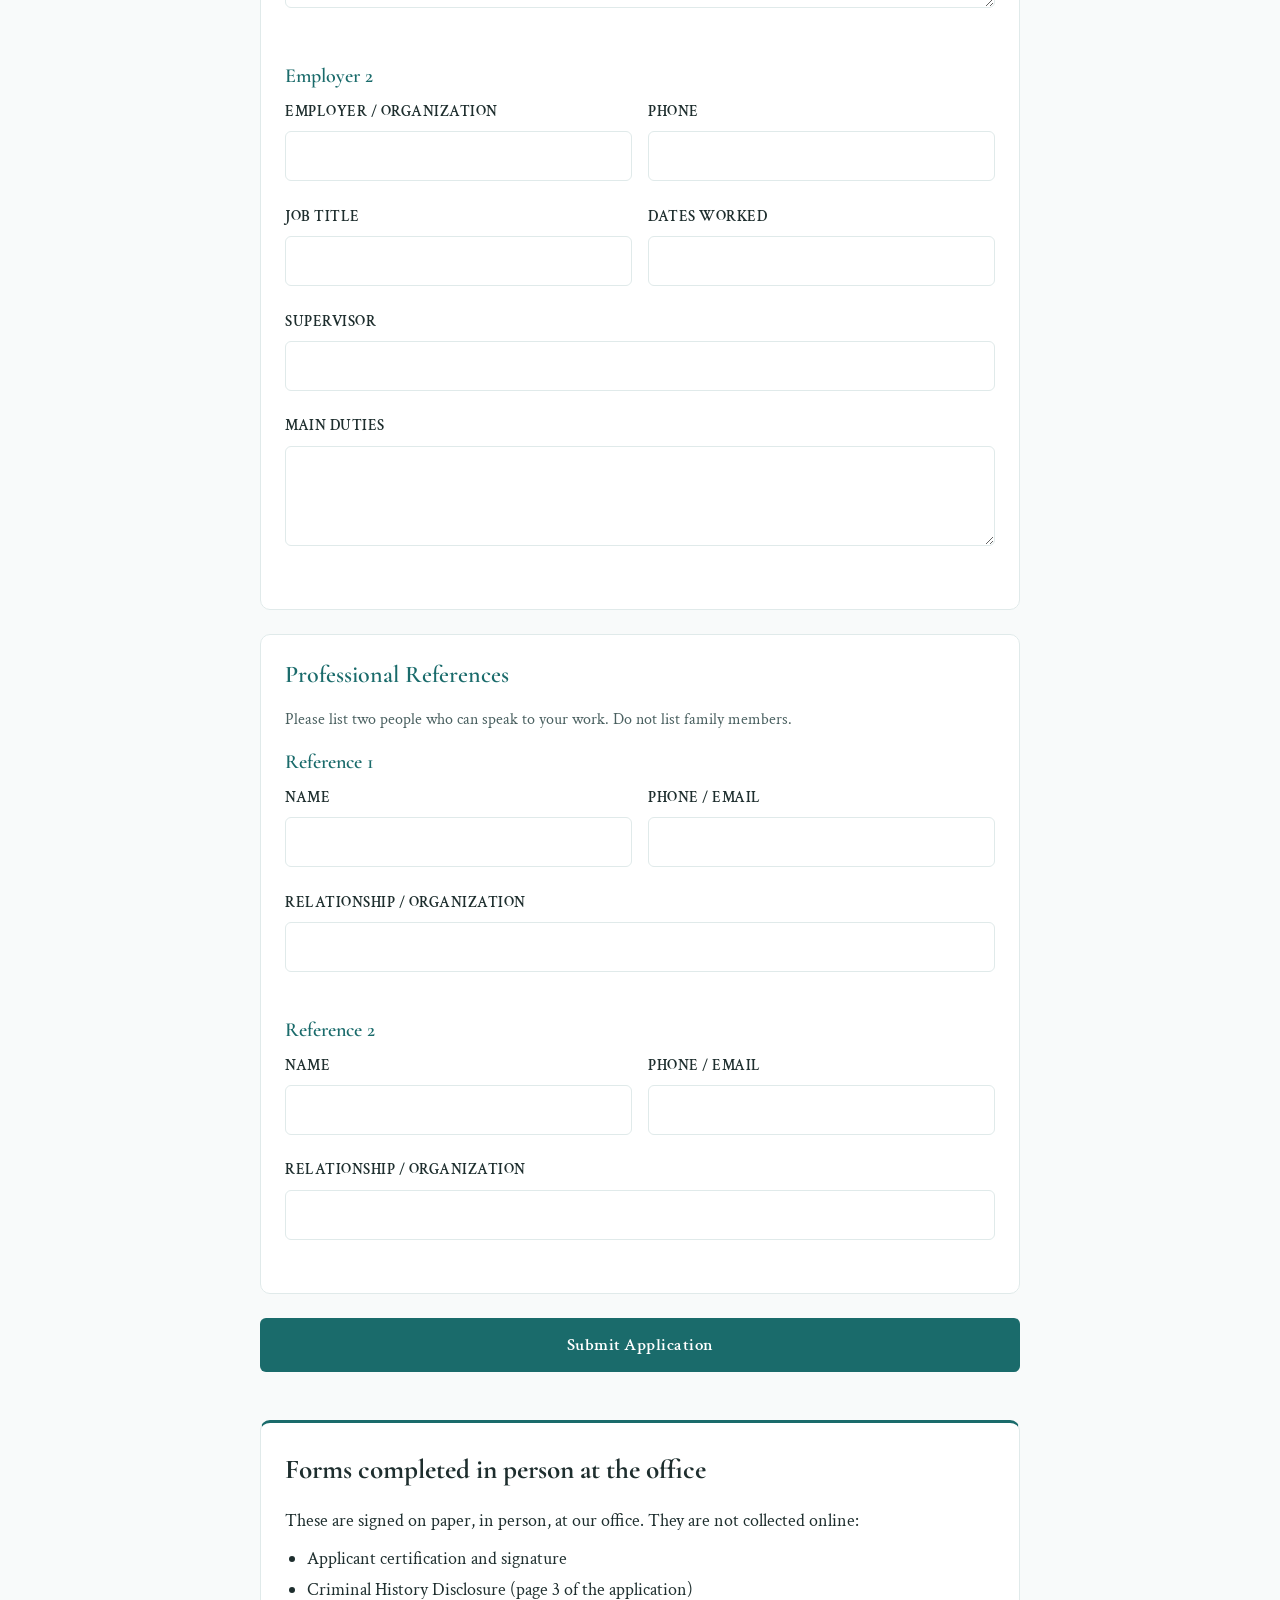
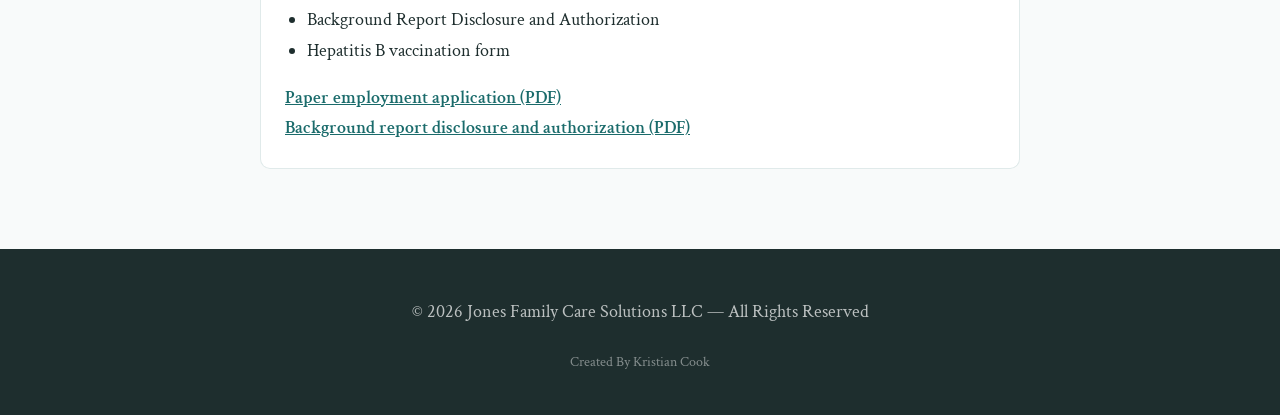
==== commit c753cba0: "D2 (demo): "Apply Online" nav item after "Join Our Team" on every page Points to apply.html. Demo-on" ====
--- a/apply.html
+++ b/apply.html
@@ -48,6 +48,7 @@
                 </li>
                 <li><a href="referral.html">Make a Referral</a></li>
                 <li><a href="team.html">Join Our Team</a></li>
+                <li><a href="apply.html">Apply Online</a></li>
                 <li><a href="index.html#contact">Contact Us</a></li>
             </ul>
         </div>
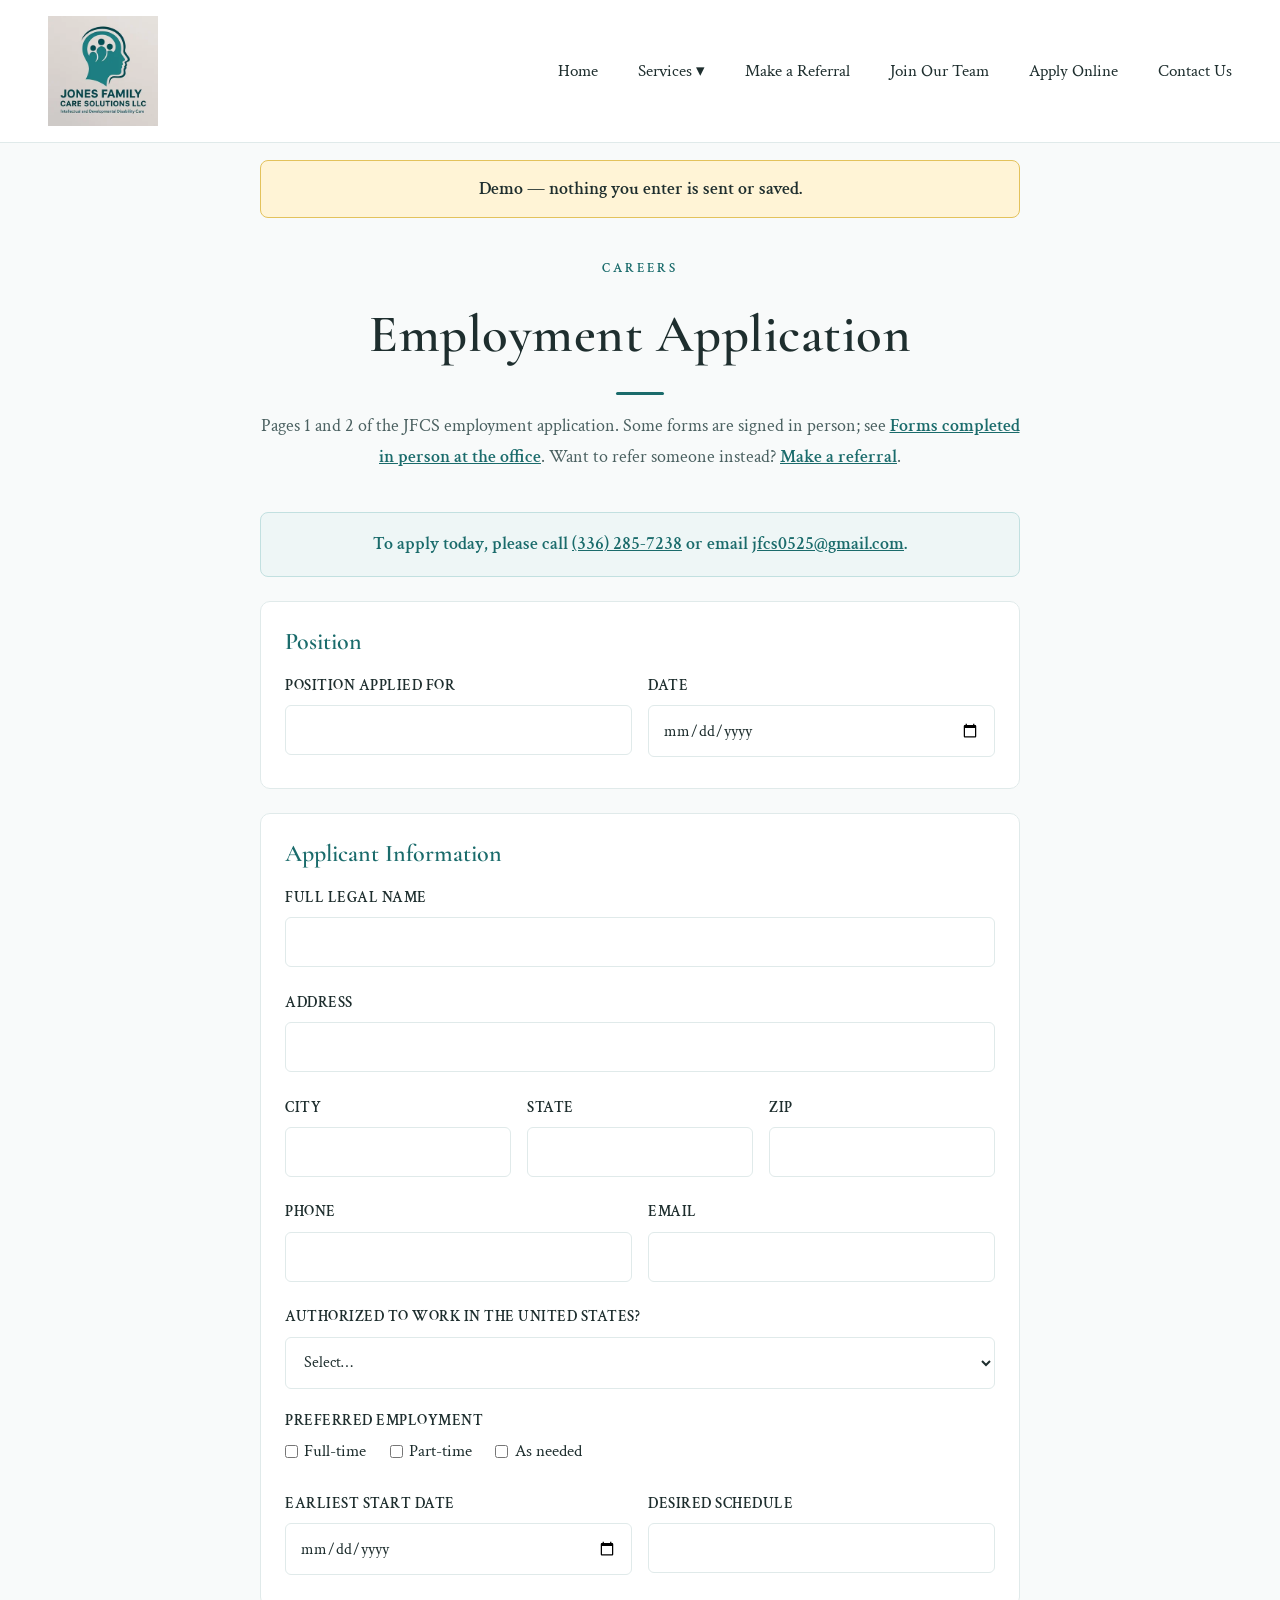
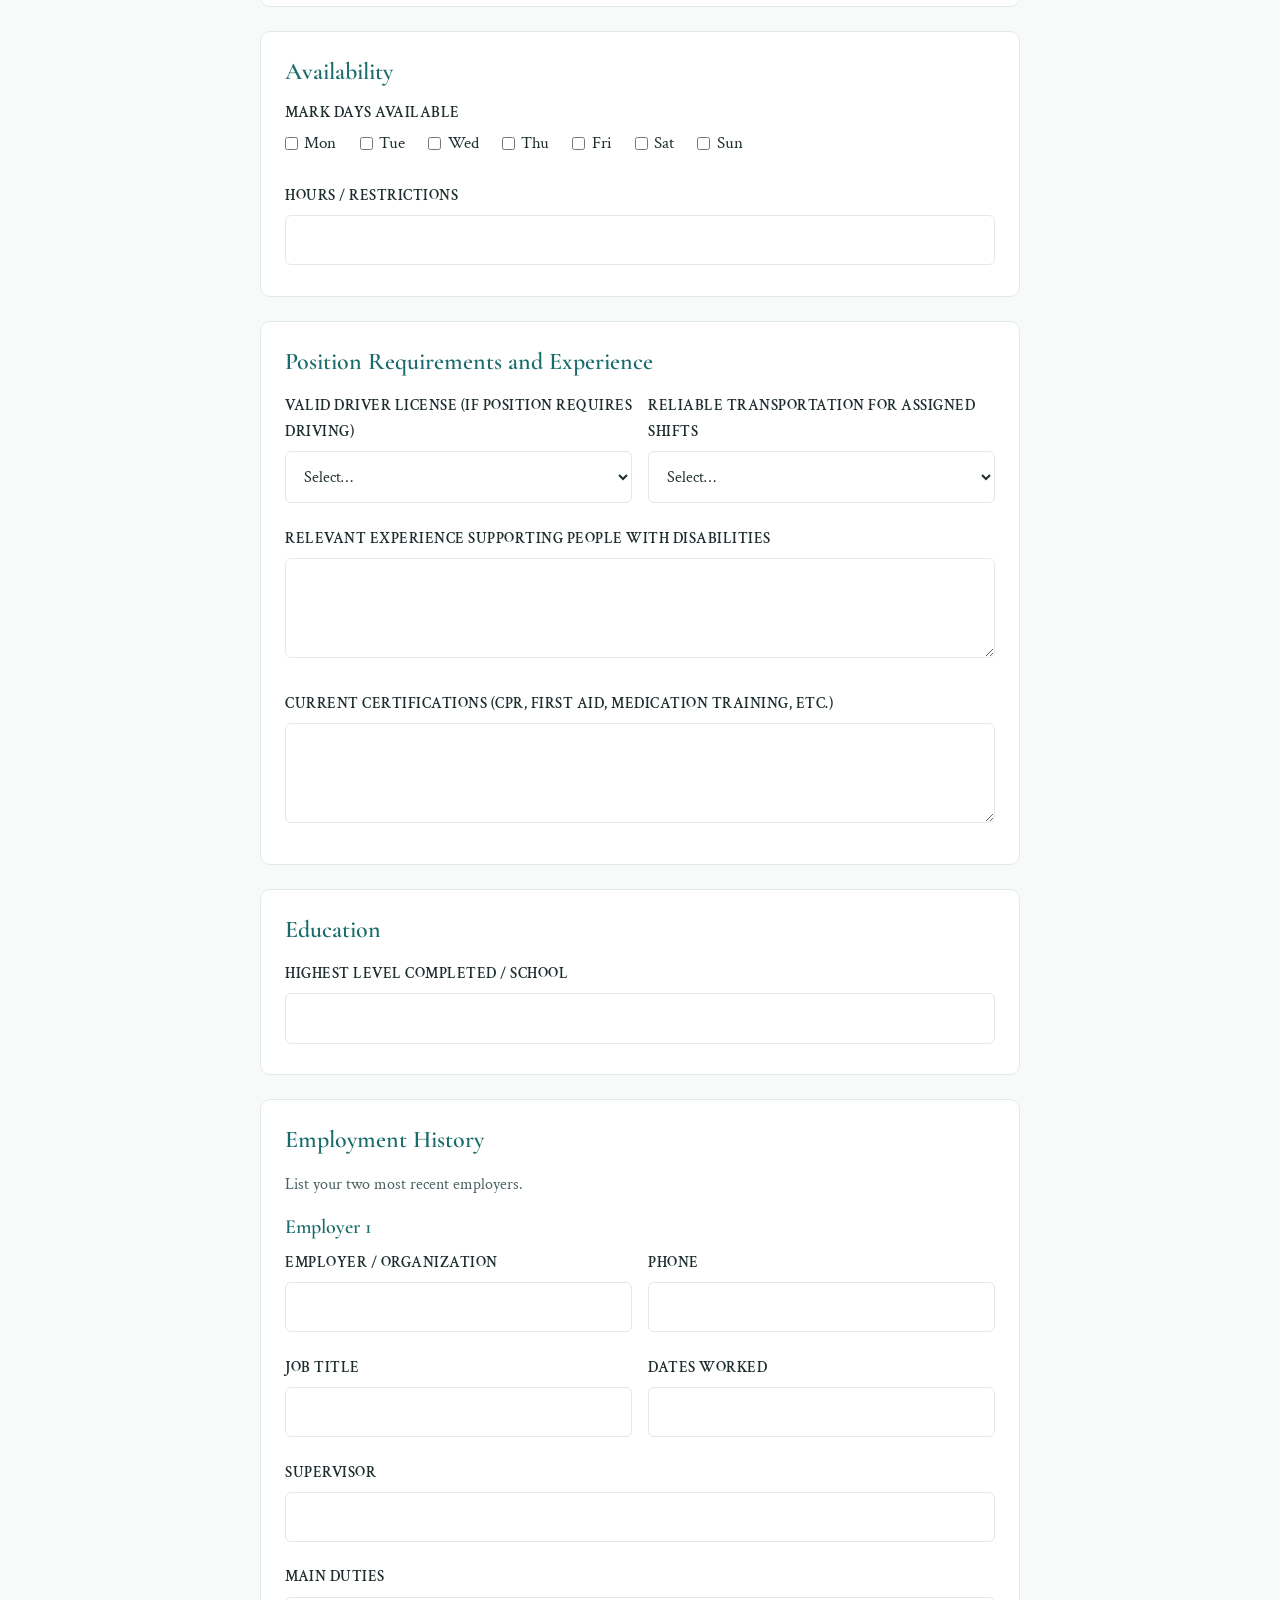
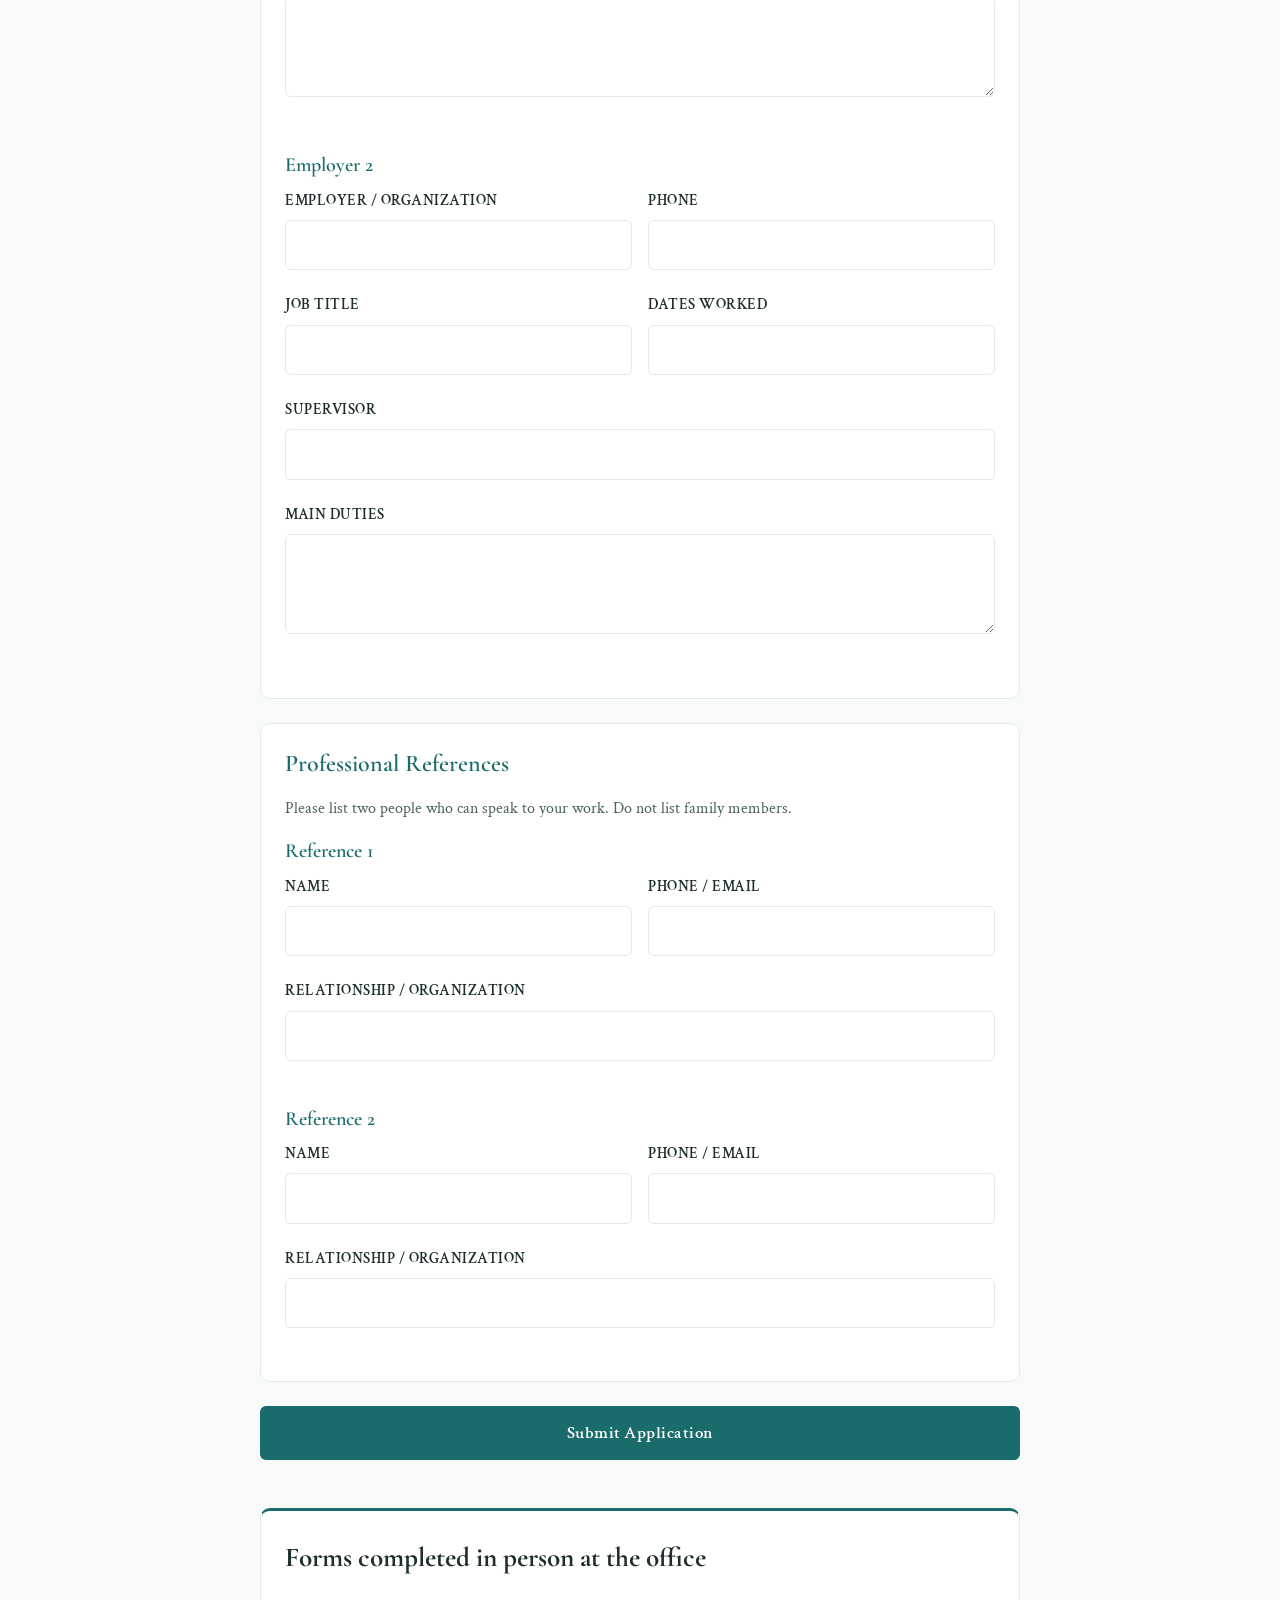
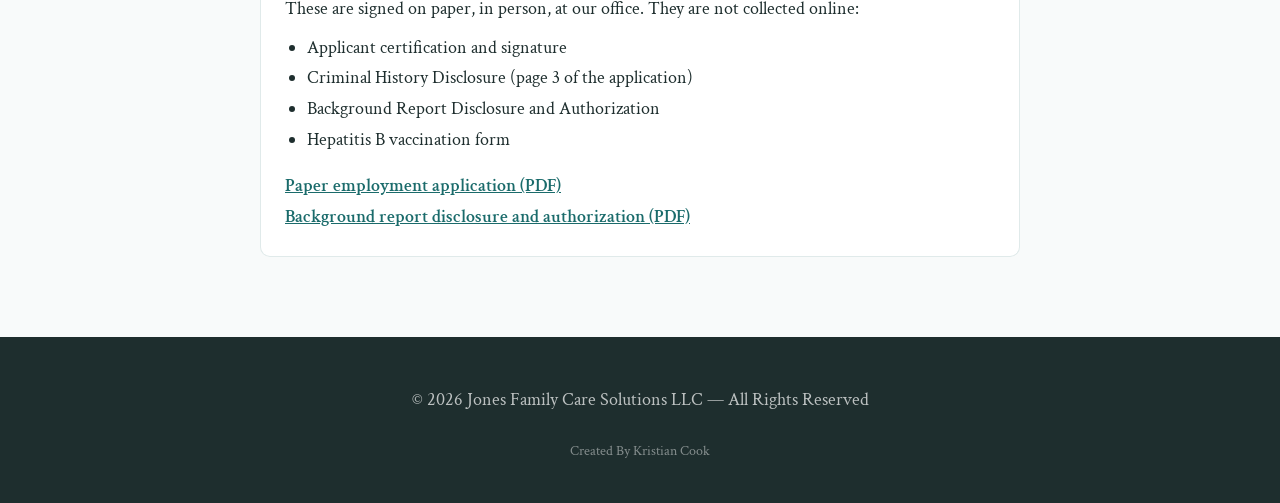
==== commit cb9fb0f3: "Demo: phone/email fallback box above each demo form Referral and apply pages get a short box above t" ====
--- a/apply.html
+++ b/apply.html
@@ -64,6 +64,8 @@
                 see <a href="#in-person">Forms completed in person at the office</a>. Want to refer someone instead?
                 <a href="referral.html">Make a referral</a>.</p>
 
+            <p class="form-fallback">To apply today, please call <a href="tel:+13362857238">(336) 285-7238</a> or email <a href="mailto:jfcs0525@gmail.com">jfcs0525@gmail.com</a>.</p>
+
             <!-- No name attributes: nothing can be submitted, even with JS off. -->
             <form class="demo-form" autocomplete="off">
                 <fieldset>
@@ -307,7 +309,7 @@
                 </fieldset>
 
                 <button type="submit" class="submit-btn">Submit Application</button>
-                <p class="demo-message" role="status" hidden>Demo only — nothing was sent or saved.</p>
+                <p class="demo-message" role="status" hidden></p>
             </form>
 
             <div class="in-person" id="in-person">
--- a/css/forms.css
+++ b/css/forms.css
@@ -28,6 +28,7 @@
 }
 
 .form-intro a,
+.form-fallback a,
 .in-person a {
     color: var(--teal);
     font-weight: 600;
@@ -159,7 +160,8 @@
     background: var(--teal-mid);
 }
 
-.demo-message {
+.demo-message,
+.form-fallback {
     margin-top: 1rem;
     padding: 1rem;
     background: var(--teal-pale);
@@ -168,6 +170,10 @@
     text-align: center;
     font-weight: 600;
     color: var(--teal);
+}
+
+.form-fallback {
+    margin: 0 0 1.5rem;
 }
 
 .in-person {
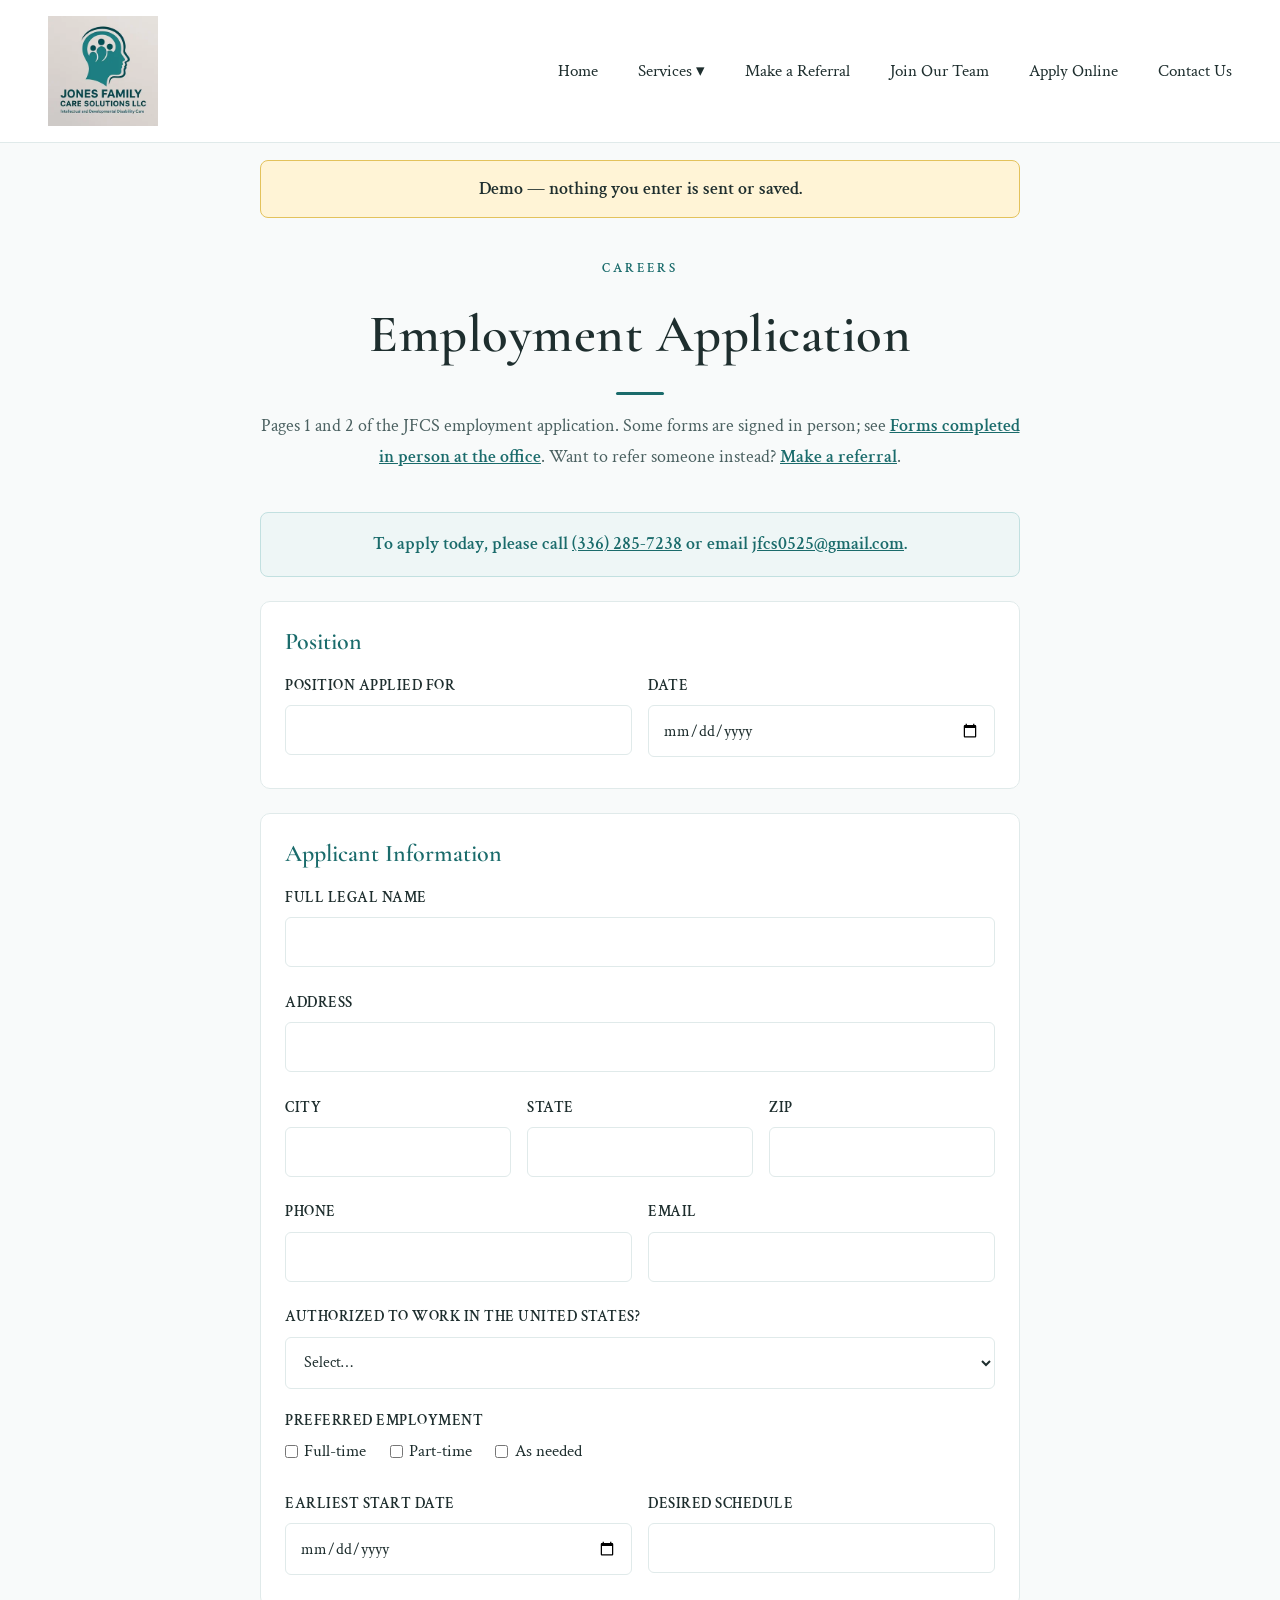
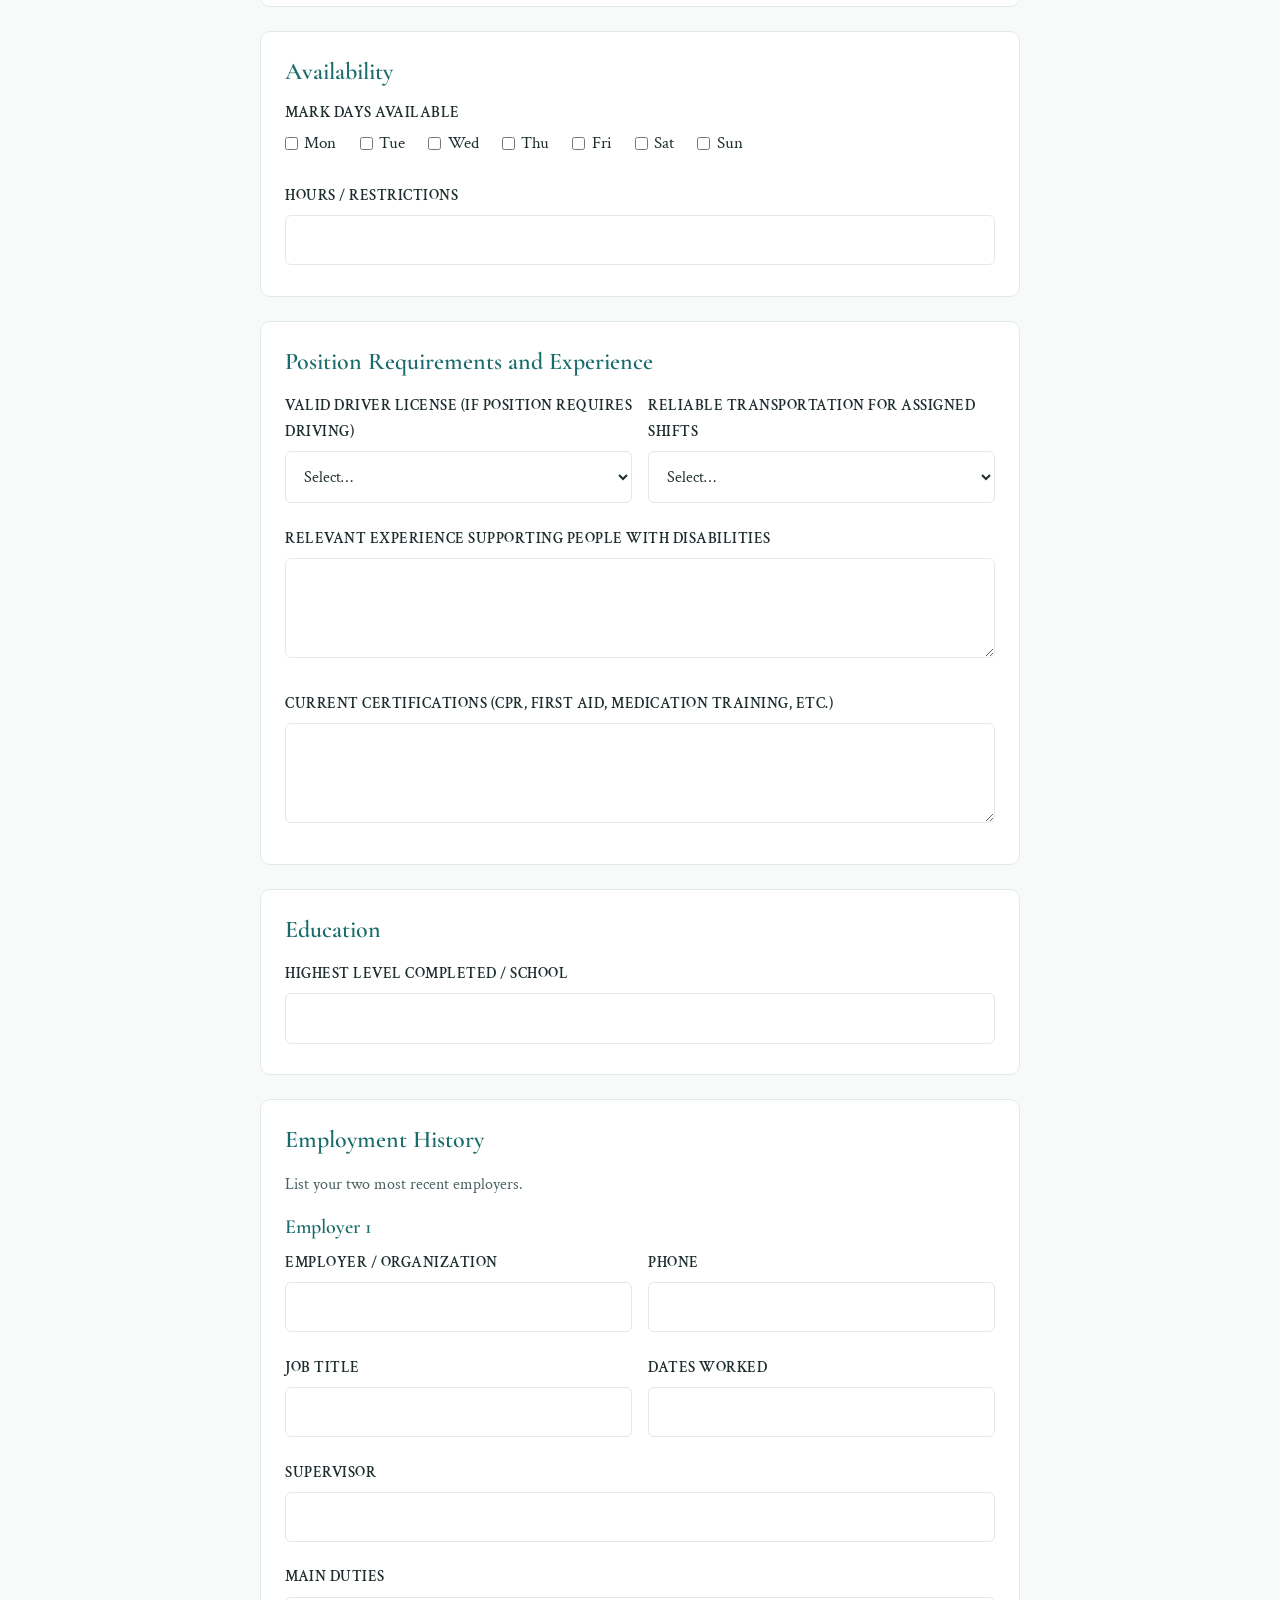
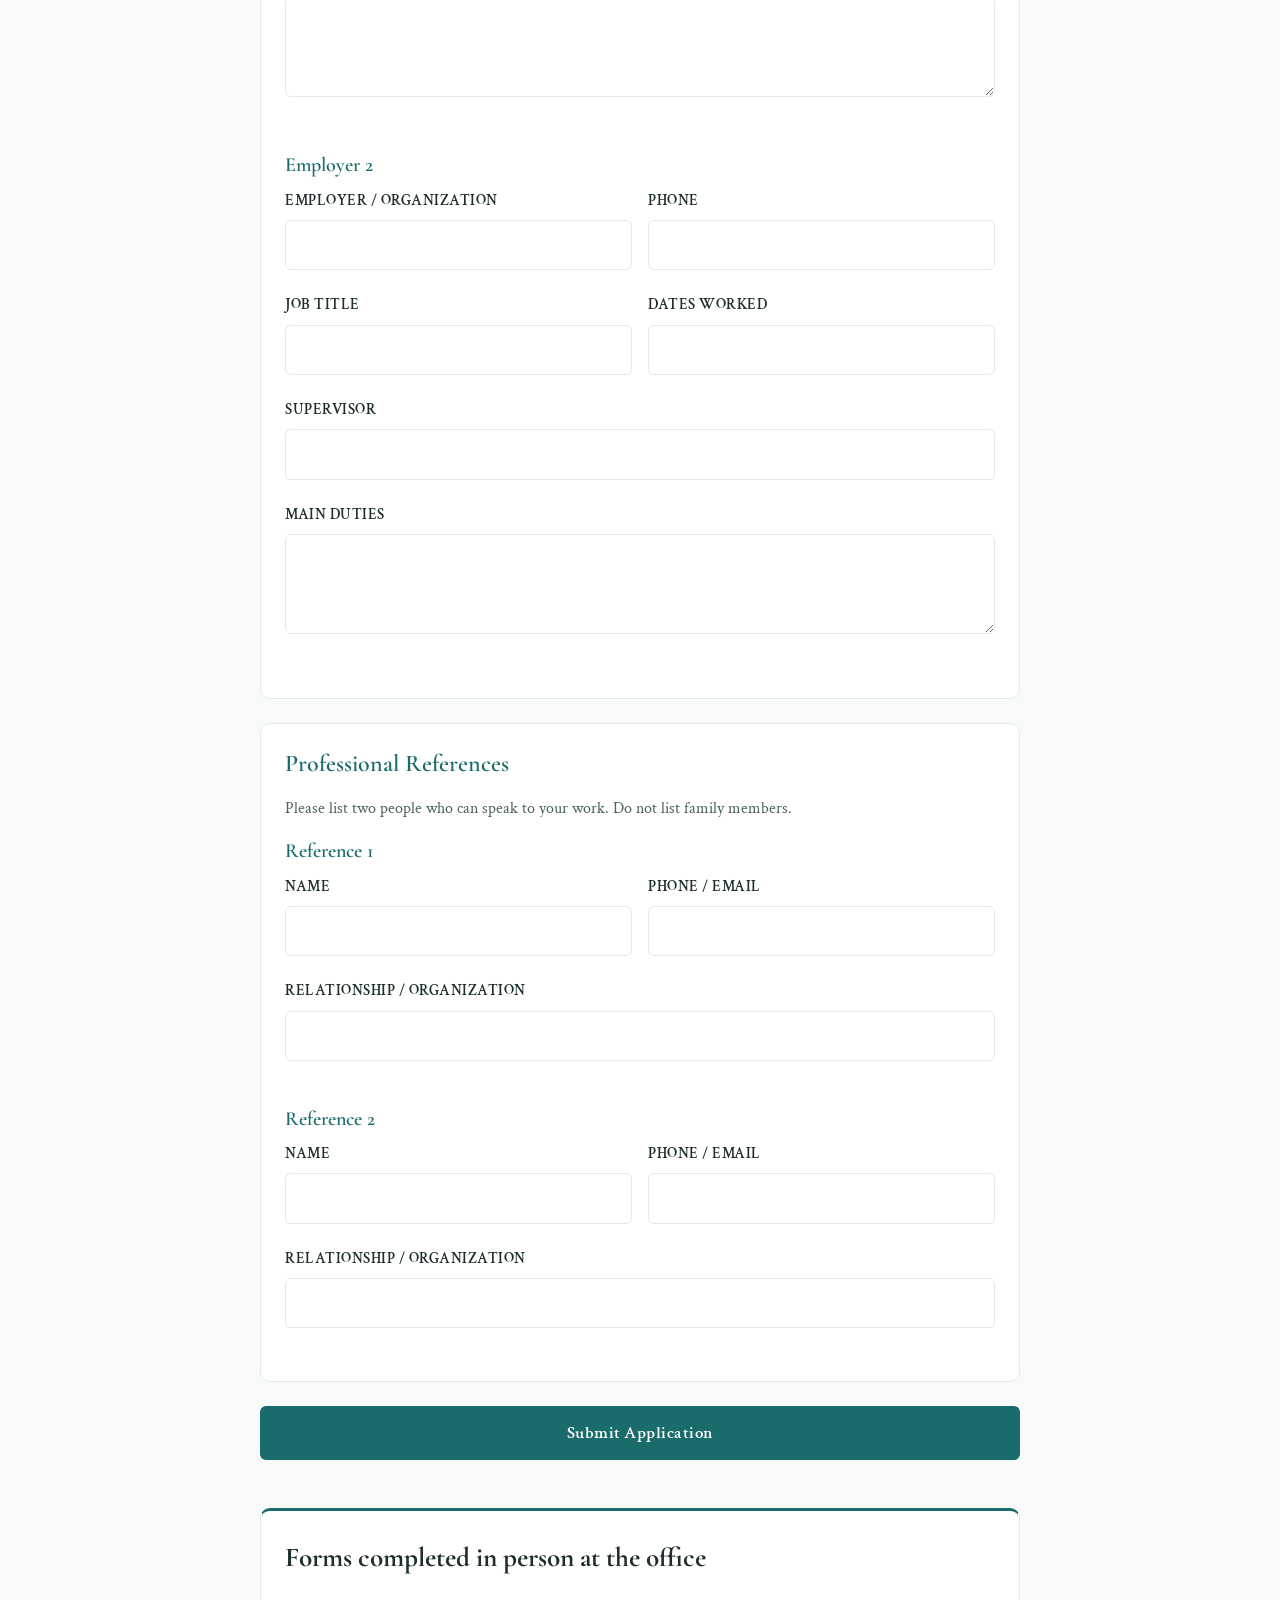
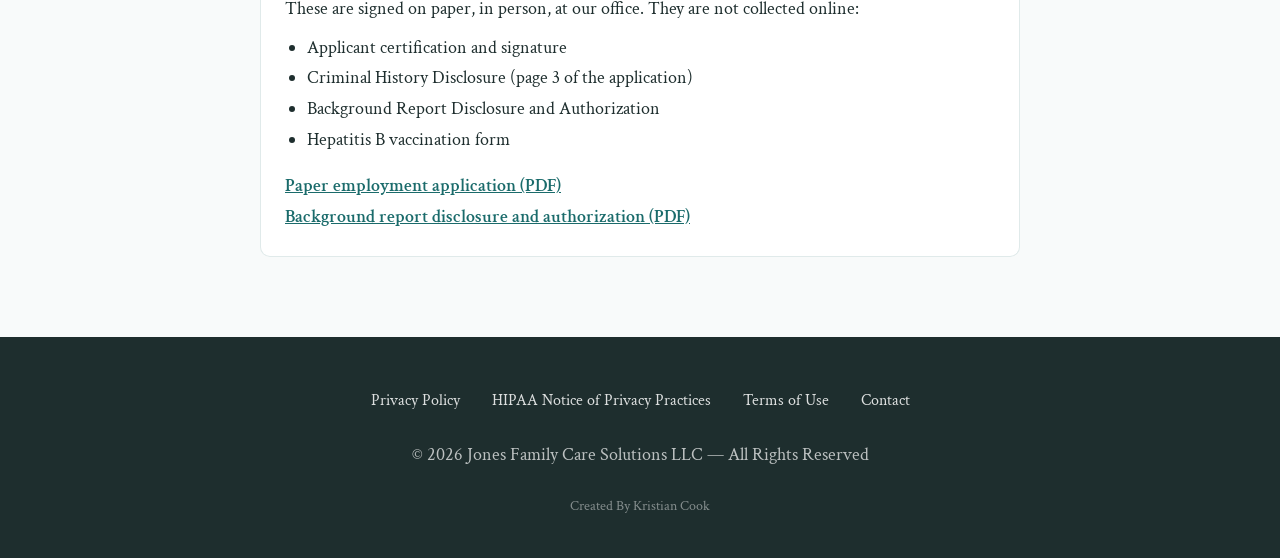
==== commit c5237717: "Demo: legal footer links on apply and referral Same footer link row as the other pages. Banner, form" ====
--- a/apply.html
+++ b/apply.html
@@ -331,6 +331,12 @@
 
     <!-- Footer -->
     <footer>
+        <ul class="footer-links">
+            <li><a href="privacy.html">Privacy Policy</a></li>
+            <li><a href="notice-of-privacy-practices.html">HIPAA Notice of Privacy Practices</a></li>
+            <li><a href="terms.html">Terms of Use</a></li>
+            <li><a href="index.html#contact">Contact</a></li>
+        </ul>
         <p>&copy; 2026 Jones Family Care Solutions LLC — All Rights Reserved</p>
         <p class="created-by">Created By Kristian Cook</p>
     </footer>
--- a/css/base.css
+++ b/css/base.css
@@ -145,6 +145,47 @@
     opacity: 0.45;
 }
 
+.footer-links {
+    display: flex;
+    flex-wrap: wrap;
+    justify-content: center;
+    gap: 0.6rem 2rem;
+    list-style: none;
+    margin-bottom: 1.5rem;
+}
+
+.footer-links a {
+    color: white;
+    opacity: 0.85;
+    text-decoration: none;
+    font-size: 1rem;
+}
+
+.footer-links a:hover {
+    opacity: 1;
+    text-decoration: underline;
+}
+
+/* Privacy, notice and terms pages: one readable column below the fixed nav (143px tall),
+   stretched so the footer sits at the bottom of short pages. */
+body:has(> .legal-page) {
+    display: flex;
+    flex-direction: column;
+    min-height: 100vh;
+}
+
+.legal-page {
+    flex: 1;
+    width: 100%;
+    max-width: 760px;
+    margin: 0 auto;
+    padding: calc(143px + 4rem) 2rem 5rem;
+}
+
+.legal-page p {
+    color: var(--text-muted);
+}
+
 html {
     scroll-padding-top: 150px;
 }
@@ -370,15 +411,16 @@
         padding: 2rem;
         gap: 1.5rem;
         transition: left 0.3s ease;
-        box-shadow: 0 8px 24px rgba(0, 0, 0, 0.08);
         border-top: 1px solid var(--border);
         max-height: calc(100vh - 124px);
         overflow-y: auto;
         text-align: center;
     }
 
+    /* Shadow only when open, so the parked menu doesn't shade the left edge. */
     .nav-links.active {
         left: 0;
+        box-shadow: 0 8px 24px rgba(0, 0, 0, 0.08);
     }
 
     .dropdown-menu {
@@ -391,6 +433,10 @@
         padding: 9rem 2rem 4rem;
     }
 
+    .legal-page {
+        padding-top: calc(125px + 3rem);
+    }
+
     .menu-toggle {
         display: flex;
     }
@@ -419,4 +465,8 @@
     .hero {
         padding: 8rem 1.5rem 3rem;
     }
-}
+
+    .legal-page {
+        padding: calc(109px + 2.5rem) 1.5rem 4rem;
+    }
+}
